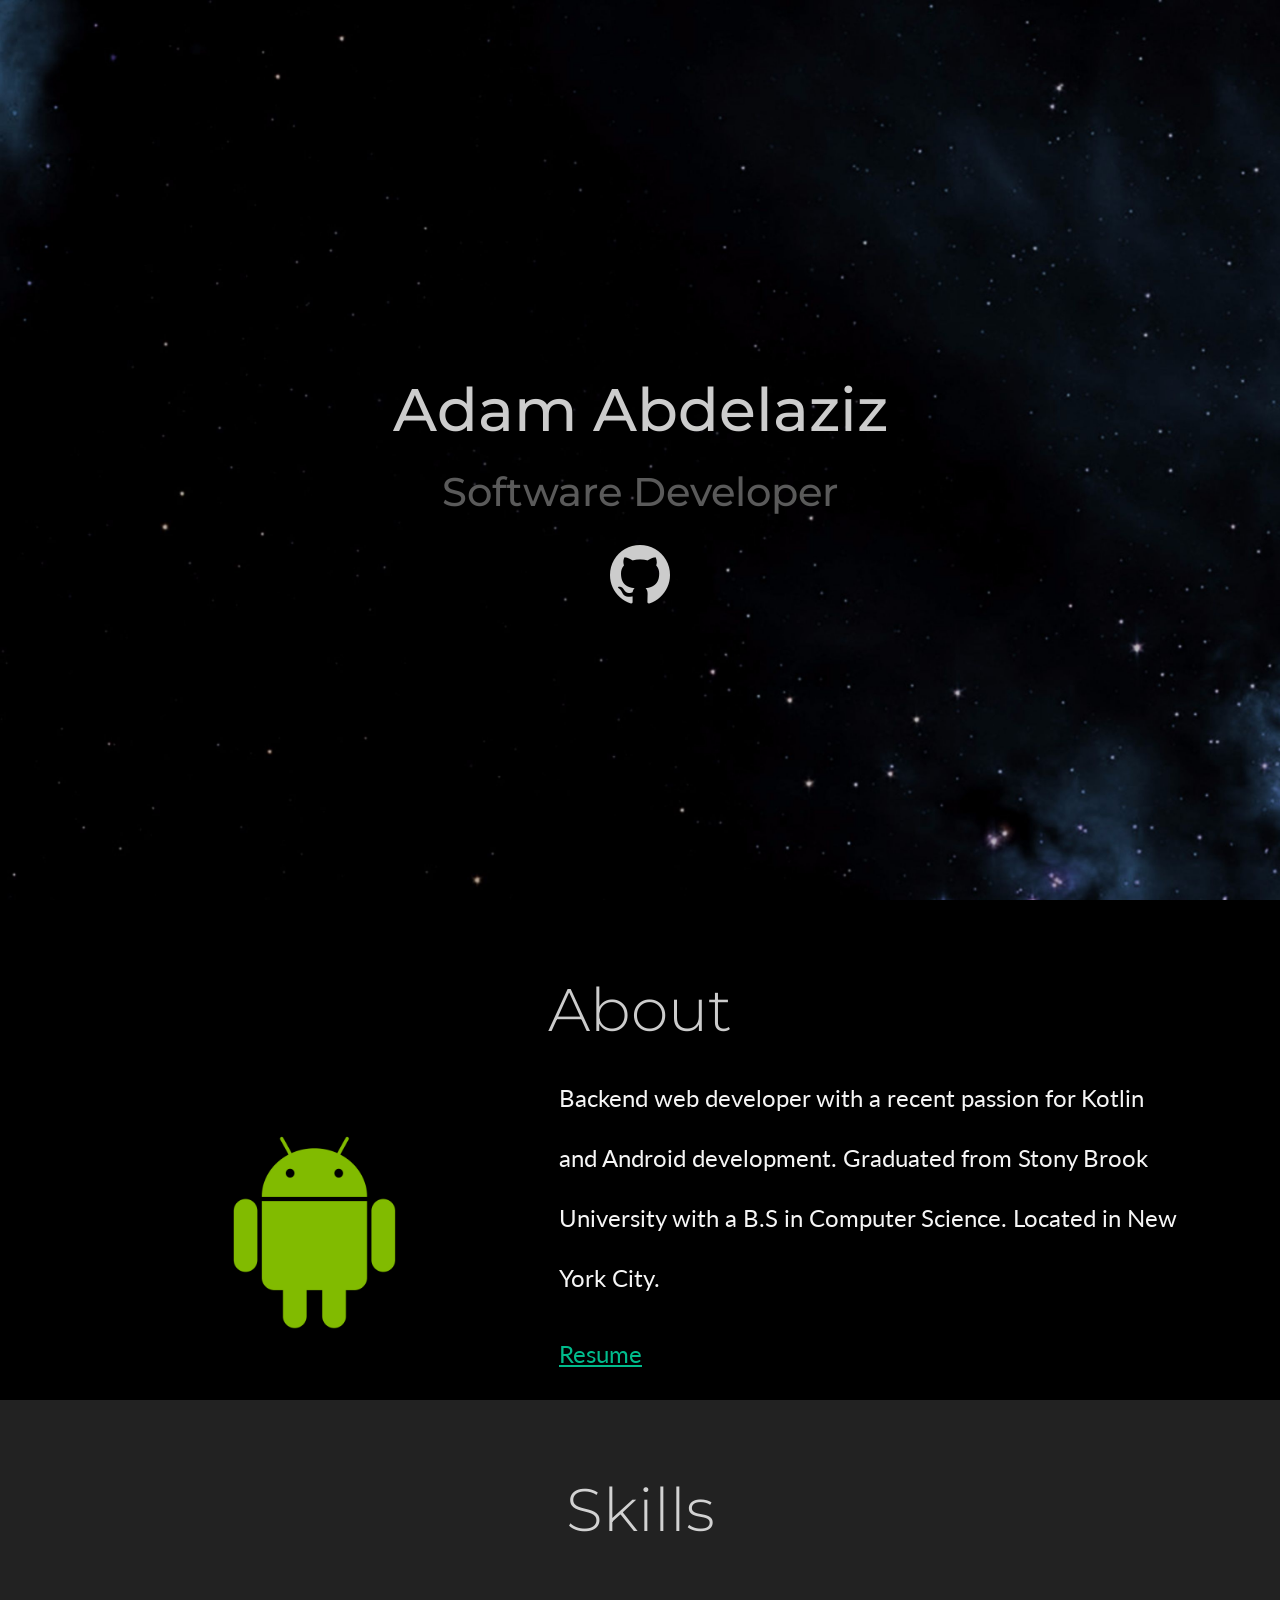
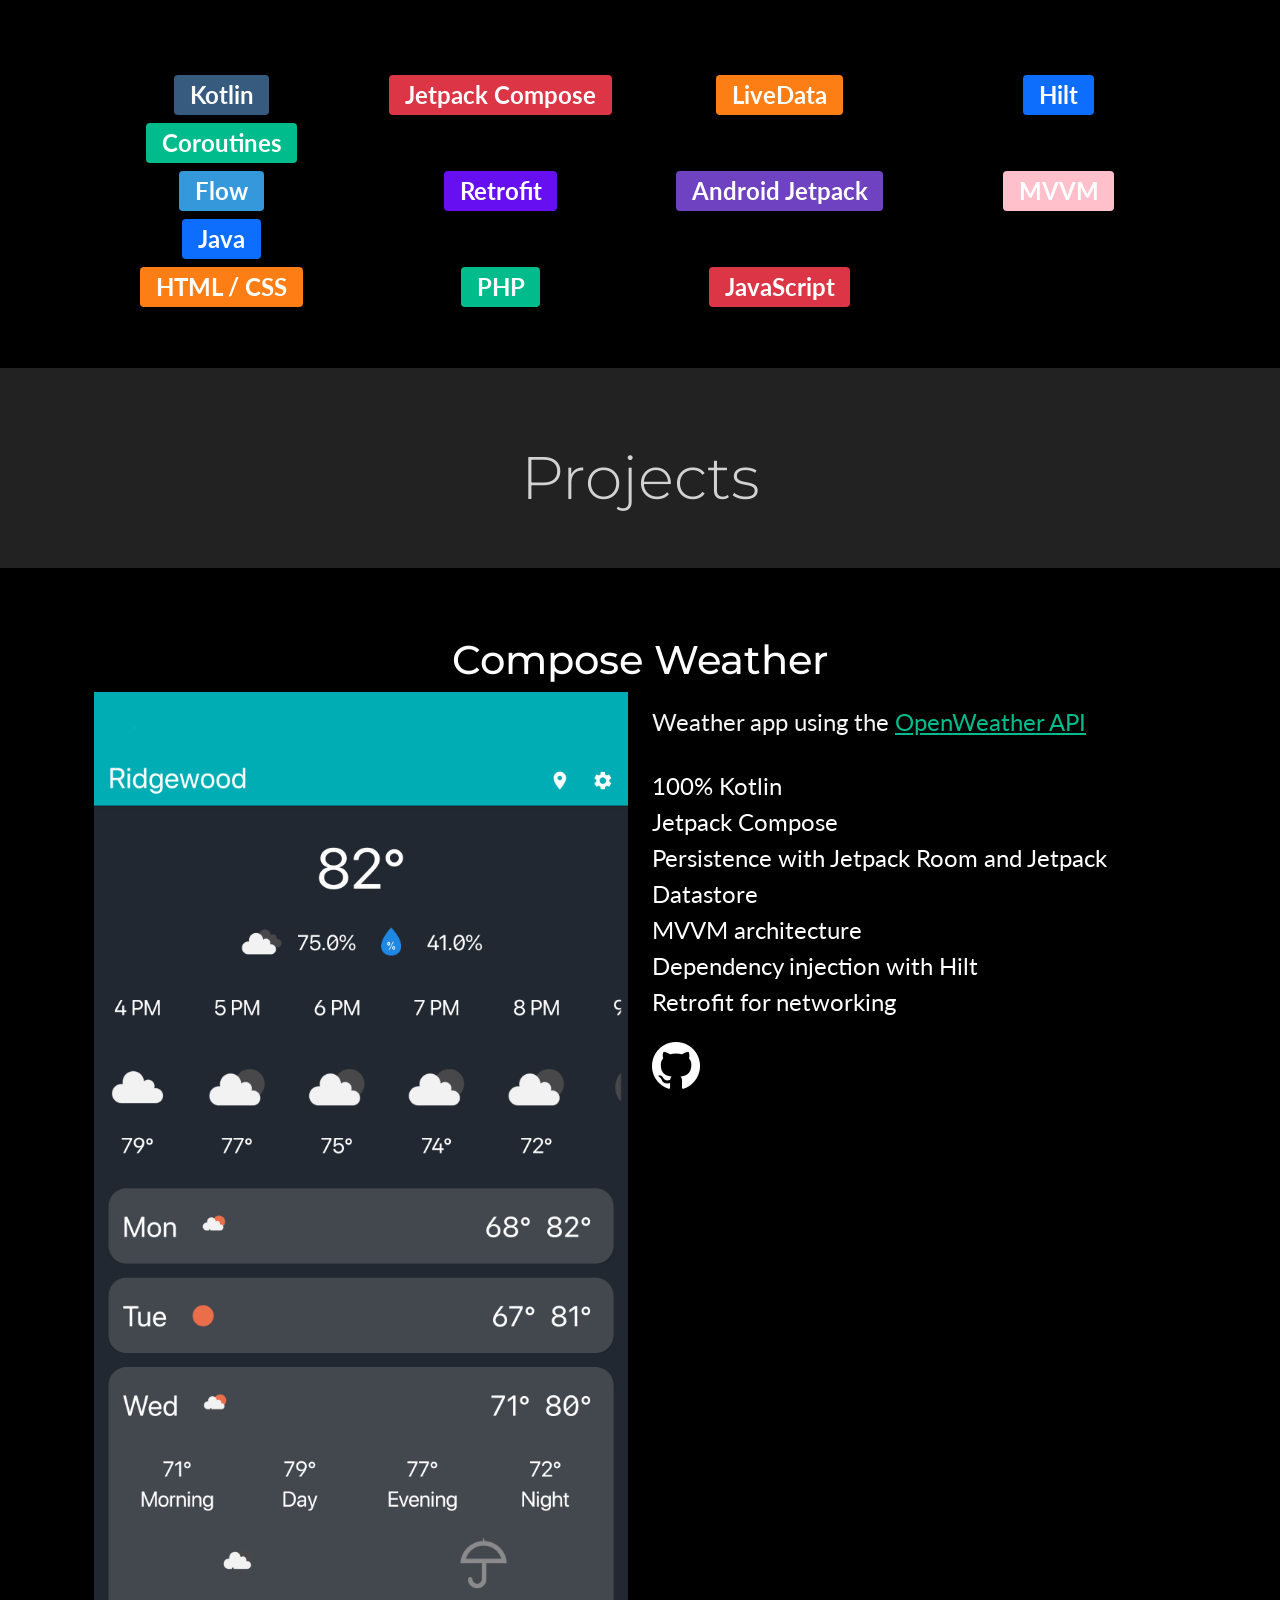
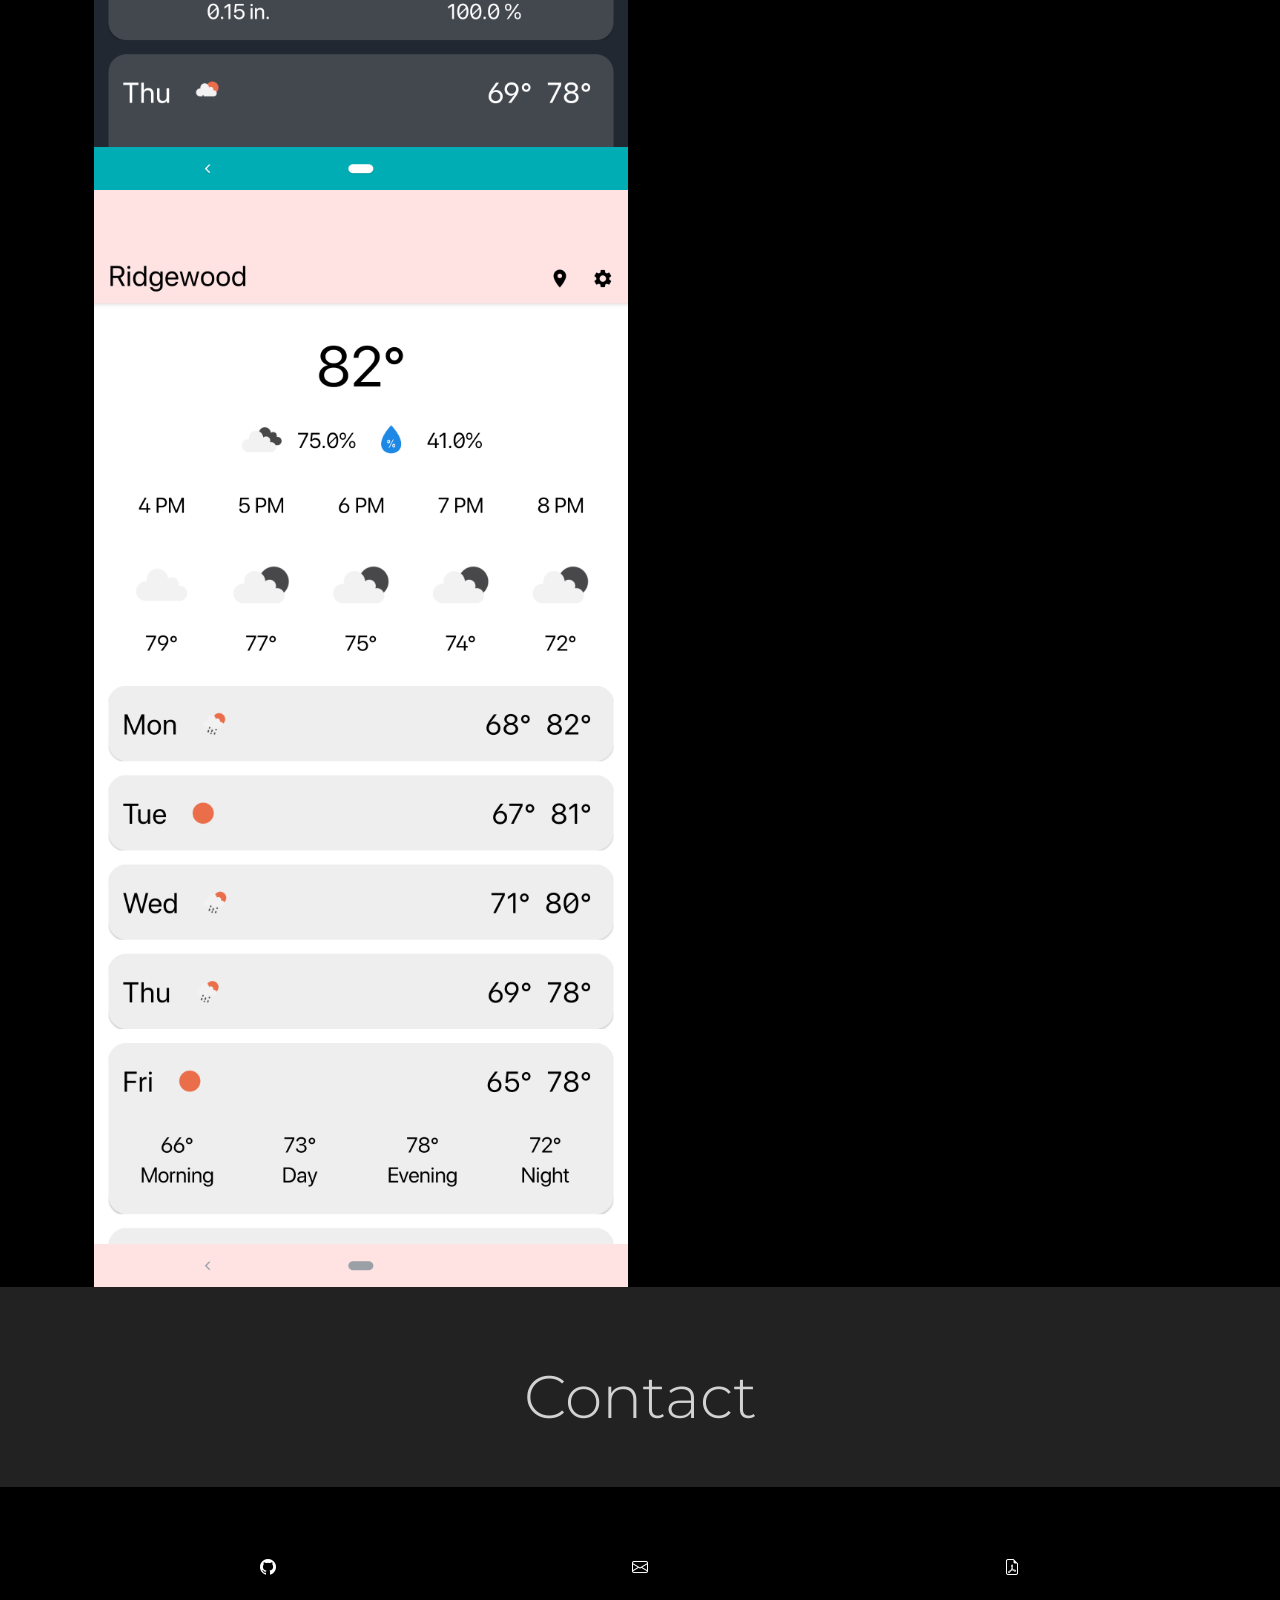
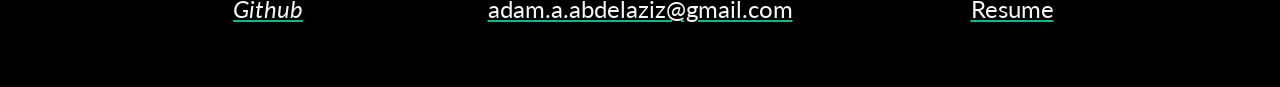
==== index.html @ 91b806ef "Update index.html" ====
<!doctype html>
    <html lang="en">
<head>
    <meta charset="utf-8">
    <meta name="viewport" content="width=device-width, initial-scale=1, maximum-scale=1, shrink-to-fit=no">
    <meta name="description" content="Resume">
    <meta name="author" content="Adam">
    

    <title>Adam Abdelaziz</title>

    <!-- Bootstrap core CSS -->
    

    <link href="https://cdn.jsdelivr.net/npm/bootstrap@5.0.2/dist/css/bootstrap.min.css" rel="stylesheet" integrity="sha384-EVSTQN3/azprG1Anm3QDgpJLIm9Nao0Yz1ztcQTwFspd3yD65VohhpuuCOmLASjC" crossorigin="anonymous">
    
    <link rel="stylesheet" href="https://cdn.jsdelivr.net/npm/bootstrap-icons@1.5.0/font/bootstrap-icons.css">
    <link href="bootstrap/css/bootstrap.min.css" media="all" rel="stylesheet" type="text/css"*/>
    <link href="bootstraparoni.css" media="all" rel="stylesheet" type="text/css"*/>
    <link href="adam.css" media="all" rel="stylesheet" type="text/css"/>
    <script src=”https://code.jquery.com/jquery-3.2.1.slim.min.js” integrity=”sha384-KJ3o2DKtIkvYIK3UENzmM7KCkRr/rE9/Qpg6aAZGJwFDMVNA/GpGFF93hXpG5KkN” crossorigin=”anonymous”></script>
    <script src=https://cdnjs.cloudflare.com/ajax/libs/popper.js/1.12.9/umd/popper.min.js integrity=”sha384-ApNbgh9B+Y1QKtv3Rn7W3mgPxhU9K/ScQsAP7hUibX39j7fakFPskvXusvfa0b4Q” crossorigin=”anonymous”></script>
    <script src=bootstrap/js/bootstrap.min.js></script>
  </head>

  <body>

 <!-- First Section -->
<div class="paralheader paralsec">
<h1> Adam Abdelaziz</h1>
<h2> Software Developer</h2>
<a href="https://github.com/adamabdelaziz"><i class="bi bi-github hover"></i></a>
</div>

<!-- Second Section -->
<div class="paral bg-black">
<h1 class="display-3">About</h1>
<div class="container">
  <div class="row  row-cols-12">
    <div class="col-5">
      <img  src="images/android2.png" class = "img-fluid">
    </div>
    <div class="col-7">
      <p style = "text-align: left;"> Backend web developer with a recent passion for Kotlin and Android development. Graduated from Stony Brook University with a B.S in Computer Science. Located in New York City.</p>
       <p style = "text-align: left;"><a href="docs/resumeAdamAbdelaziz.pdf"><p style = "text-align: left;">Resume</p></a></p>
    </div>
  </div>
</div>
</div>


<!--Skills Header-->
<div class="paral paralsec2 titlearea">
    <h1 class="display-3">Skills</h1>
</div>

<!-- Third Section -->
<div class="jumbotron paral  bg-black">
<h1 class="display-3"></h1>
<div class="container">
  <div class="row row-cols-4">
    <div class="col">

      <h7 ><span class="badge bg-primary">Kotlin</span></h7>
    </div>
    <div class="col">
     <h7 ><span class="badge bg-red">Jetpack Compose</span></h7>
    </div>
     <div class="col">
     <h7 ><span class="badge bg-orange">LiveData</span></h7>
    </div>
     <div class="col">
     <h7 ><span class="badge bg-blue">Hilt</span></h7>
    </div>
     <div class="col">
     <h7 ><span class="badge bg-success">Coroutines</span></h7>
    </div>
  </div>
  <div class="row row-cols-4">
    <div class="col">
      <h7 ><span class="badge bg-info">Flow</span></h7>
    </div>
    <div class="col">
      <h7 ><span class="badge bg-indigo">Retrofit</span></h7>
    </div>
    <div class="col">
      <h7 ><span class="badge bg-purple">Android Jetpack</span></h7>
    </div>
    
    <div class="col">
      <h7 ><span class="badge bg-pink">MVVM</span></h7>
    </div>
    <div class="col">
      <h7 ><span class="badge bg-blue">Java</span></h7>
    </div>
  </div>
   <div class="row row-cols-4">
    <div class="col">
      <h7 ><span class="badge bg-orange">HTML / CSS</span></h7>
    </div>
    <div class="col">
      <h7 ><span class="badge bg-success">PHP</span></h7>
    </div>
    <div class="col">
      <h7 ><span class="badge bg-red">JavaScript</span></h7>
    </div>
   </div>
</div>
<h1 class="jumbotron"></h1>
</div>

<!--Projects Header-->
<div class="paral paralsec2 titlearea">
    <h1 class="display-3">Projects</h1>
</div>

<!-- Fourth Section -->
<div class="jumbotron paral  bg-black">
<h1 class="display-3"></h1>
<div class="container">
  <h2 class="projecttitle">Compose Weather</h2>
  <div class="row align-items-start row-cols-12">
    <div class="col-6">
      <a href="images/screenshot4.png"> <img  src="images/screenshot4.png" class = "img-fluid" max-width="50%" height="auto" ></a>
       <a href="images/screenshot3.png"><img  src="images/screenshot3.png" class = "img-fluid" max-width="50%" height="auto%"></a>
      
    </div>
    <div class="col-6">
      <p style="text-align: left;">Weather app using the <a href="https://openweathermap.org/api/">OpenWeather API</a></p>
     <ul class="list-unstyled listy">
      <li> 100% Kotlin</li>
      <li> Jetpack Compose</li>
      <li> Persistence with Jetpack Room and Jetpack Datastore</li>
      <li> MVVM architecture</li>
      <li> Dependency injection with Hilt</li>
      <li> Retrofit for networking</li>
    </ul>
    <p style="text-align: left;"><a href="https://github.com/adamabdelaziz/ComposeWeather"><i class="bi bi-github projecttitle hover" style="font-size: 48px; margin-right: 20px;"></i></a>
     <!-- <a href="https://github.com/adamabdelaziz/ComposeWeather"><i class="bi bi-google projecttitle hover" style="font-size: 48px;"></i></a> -->
   </p>
    </div>
  </div>
  <div class="row  row-cols-12">
<div class="col-6" style="text-align: left;">
     
    </div>
<div class="col-6" style="text-align: left;">
      
    </div>
  </div>
</div>
</div>

<!--Contact Header-->

<!--Projects Header-->
<div class="paral paralsec2 titlearea">
    <h1 class="display-3">Contact</h1>
</div>
<!-- Fourth Section -->
<div class="jumbotron paral  bg-black">
<h1 class="display-3"></h1>
<div class="container">
  <div class="row align-items-start row-cols-12">
    <div class="col-4">
    <a href="https://github.com/adamabdelaziz/ComposeWeather"><i class="bi bi-github projecttitle hover"><p>Github</p></i></a>
  </div>
  <div class="col-4">
    <a href="mailto:adam.a.abdelaziz@gmail.com"><i class="bi bi-envelope projecttitle hover"></i><p>adam.a.abdelaziz@gmail.com</p></a>
  </div>
  <div class="col-4">
    <a href="docs/resumeAdamAbdelaziz.pdf"><i class="bi bi-file-earmark-pdf projecttitle hover"></i><p>Resume</p></a>
  </div>
</div>
</div>
</body>
</html>
---- adam.css ----
.paral {
background-attachment: fixed;
background-size: cover;
background-position: 50% 50%;
text-align: center;
  min-height: 200px;
}

.titlearea{
  min-height: 200px;
}
.paralskills {
background-attachment: fixed;
background-size: cover;
background-position: 50% 50%;
text-align: center;
}
.paralheader {
	text-align: center;
min-height: 100vh;
background-attachment: fixed;
background-size: cover;
background-position: 50% 50%;
}
.vertical-center {
  min-height: 100%;  /* Fallback for browsers do NOT support vh unit */
  min-height: 100vh; /* These two lines are counted as one :-)       */
  display: flex;
  align-items: center;
}
.paralheader p {
font-size: 24px;
color:#f5f5f5;
text-align: center;
line-height: 60px;
}
.paralheader h1 {
color: rgba(255, 255, 255, 0.8);
font-size: 60px;
text-align: center;
padding-top: 40vh;
line-height: 100px;
}

.increase-size{
   font-size: 4000em;
}
.paralheader i {
color: rgba(255, 255, 255, 0.8);
font-size: 60px;

line-height: 100px;
}

.paral p {
font-size: 24px;
color:#f5f5f5;
text-align: center;
line-height: 60px;
}
.paral h1 {
color: rgba(255, 255, 255, 0.8);
font-size: 60px;
text-align: center;
padding-top: 60px;
line-height: 100px;
}
.paralsec {
background-image: url("./images/2116.jpg");
}

.paralsec1 {
background-color : #000000;
}
.imageSize{
  font-size: 48px;
}
.paralsec2 {
background-image: url("./images/2116.jpg");
}

.jumbotron{margin-bottom: 0;}

h7 {
  font-size: 2em;
  

}

.bg-pink {
  background-color: #FFC0CB;
}
.bg-orange {
  background-color: #fd7e14;
}
.bg-blue {
  background-color: #0d6efd;
}
.bg-indigo {
  background-color: #6610f2;
}
.bg-purple {
  background-color: #6f42c1;
}
.bg-red {
  background-color: #dc3545;
}

.bg-darkgray{
  background-color: #222831;
}

.bi:hover{
   color: #FFC0CB;
}
.listy{
  text-align: left;
  font-size: 24px;
}
.projecttitle{
  color: #ffffff;
}
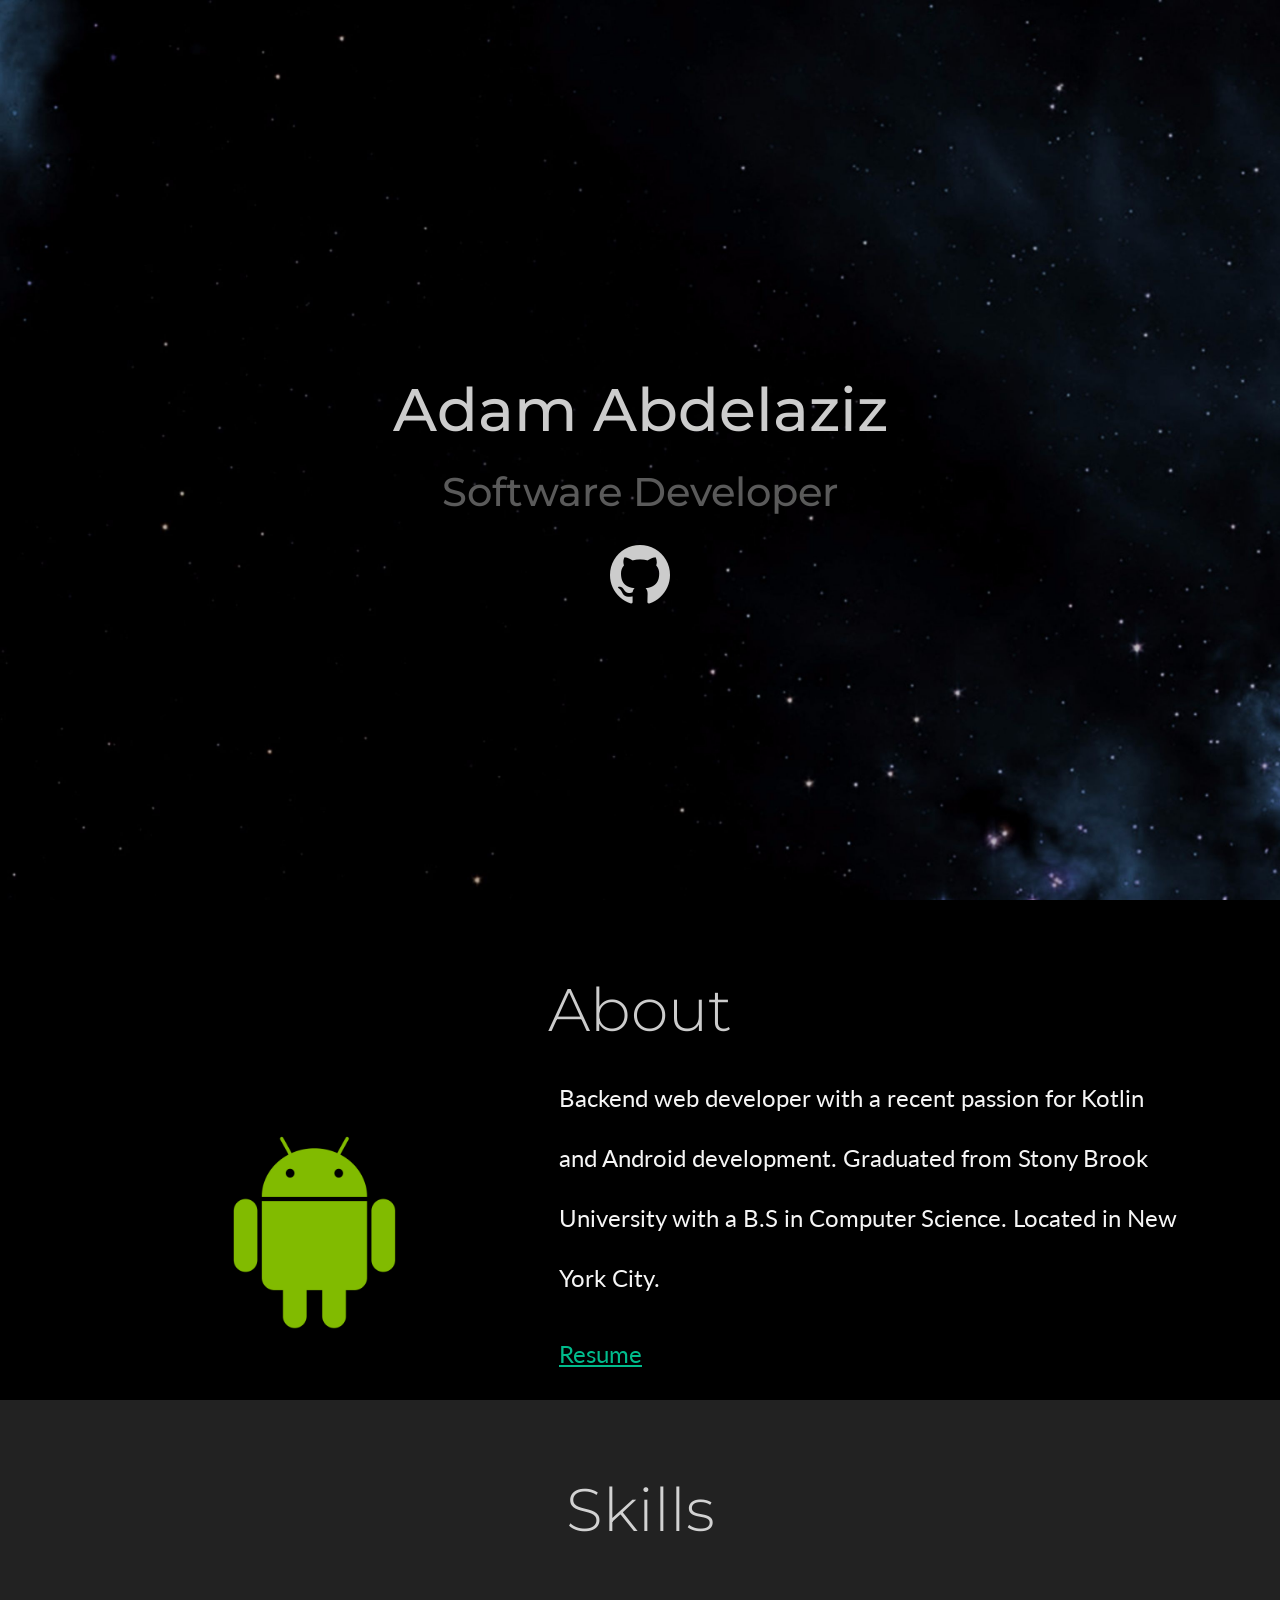
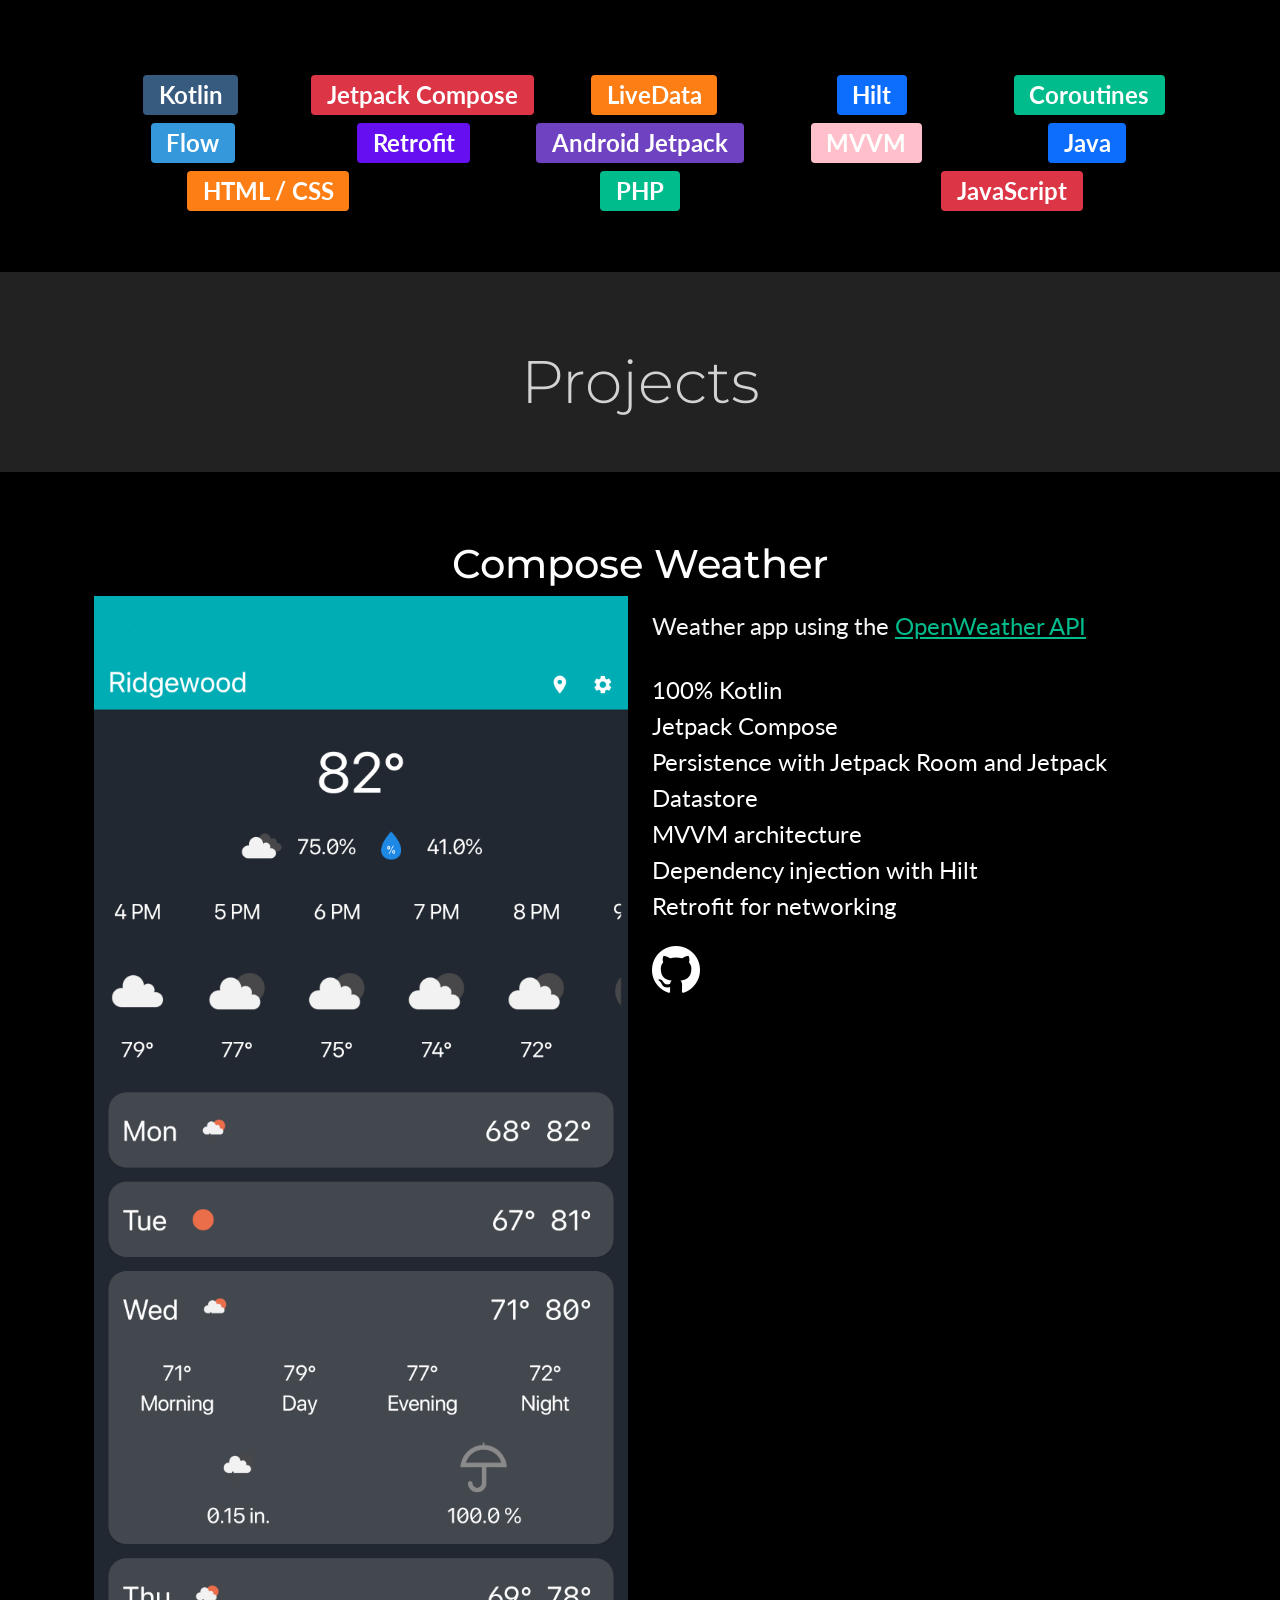
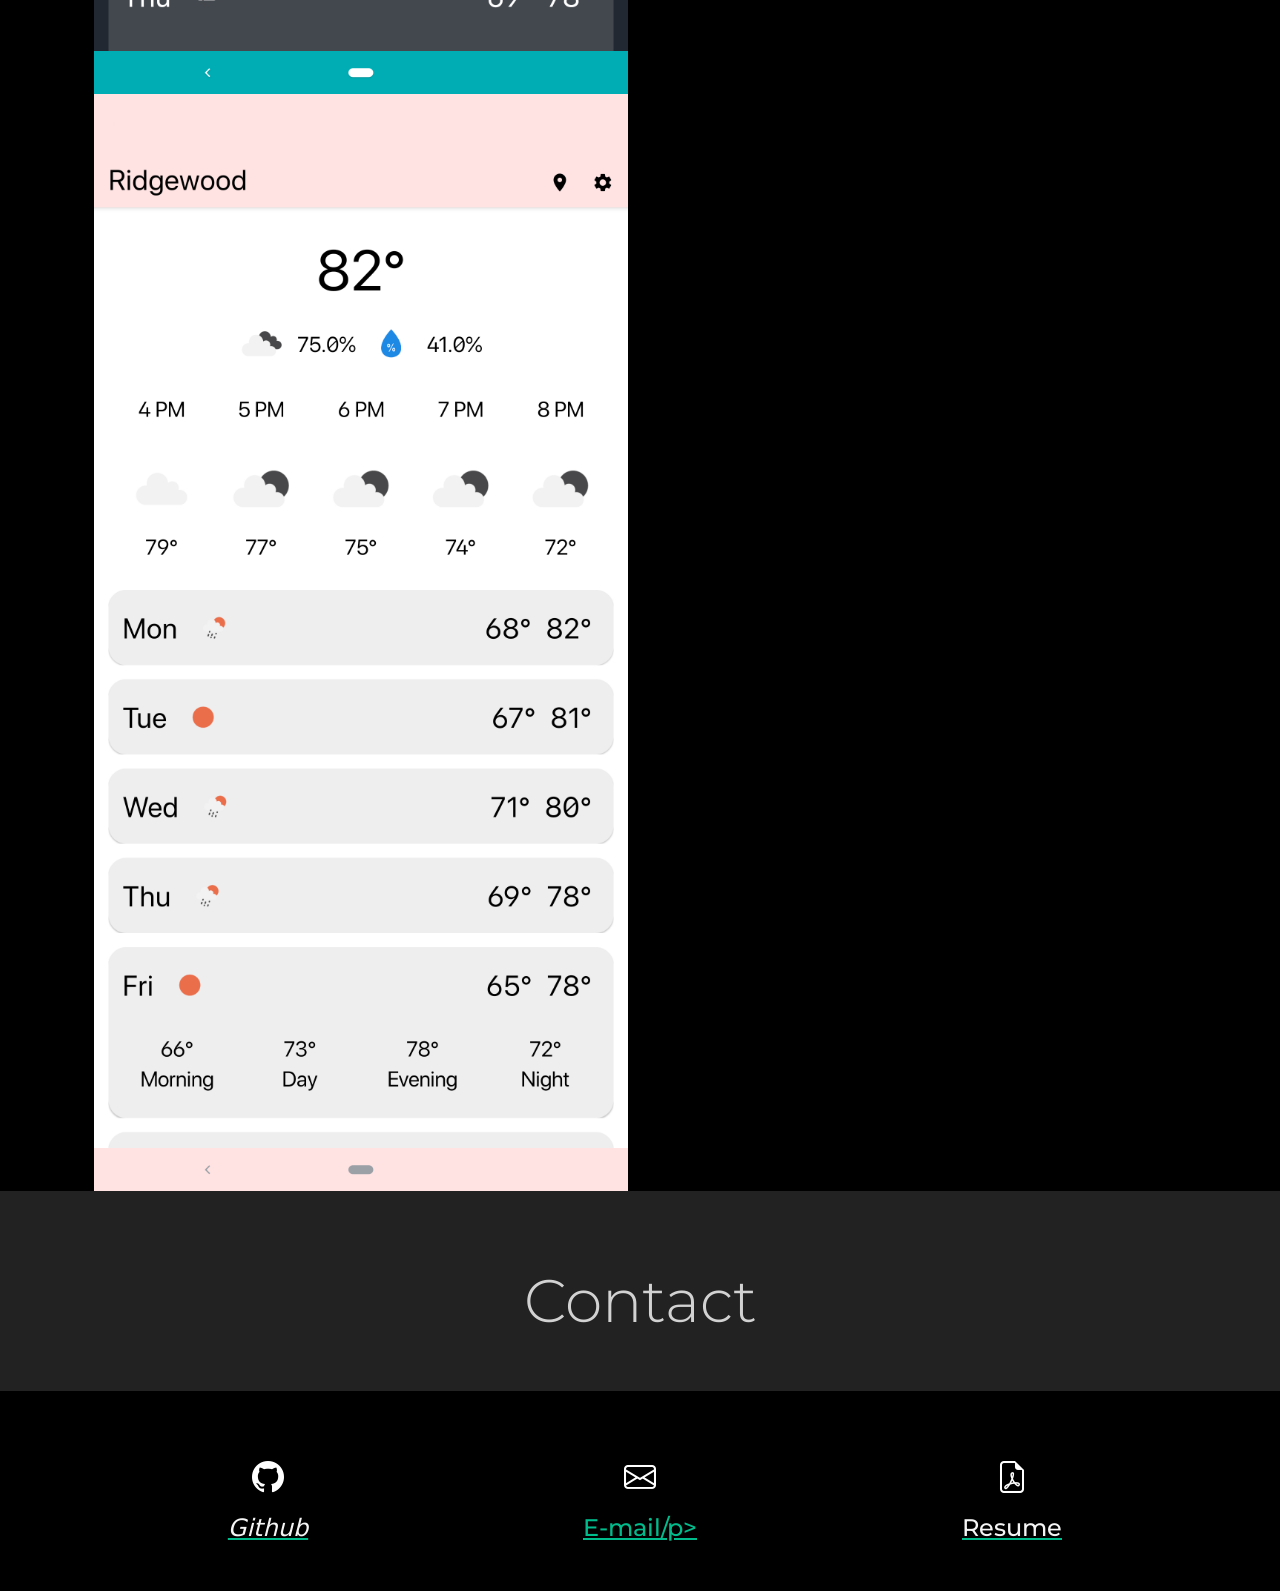
==== commit 758cac1a: "Mobile fixes" ====
--- a/index.html
+++ b/index.html
@@ -36,7 +36,7 @@
 <div class="paral bg-black">
 <h1 class="display-3">About</h1>
 <div class="container">
-  <div class="row  row-cols-12">
+  <div class="row">
     <div class="col-5">
       <img  src="images/android2.png" class = "img-fluid">
     </div>
@@ -58,9 +58,8 @@
 <div class="jumbotron paral  bg-black">
 <h1 class="display-3"></h1>
 <div class="container">
-  <div class="row row-cols-4">
+  <div class="row">
     <div class="col">
-
       <h7 ><span class="badge bg-primary">Kotlin</span></h7>
     </div>
     <div class="col">
@@ -76,7 +75,7 @@
      <h7 ><span class="badge bg-success">Coroutines</span></h7>
     </div>
   </div>
-  <div class="row row-cols-4">
+  <div class="row">
     <div class="col">
       <h7 ><span class="badge bg-info">Flow</span></h7>
     </div>
@@ -94,7 +93,7 @@
       <h7 ><span class="badge bg-blue">Java</span></h7>
     </div>
   </div>
-   <div class="row row-cols-4">
+   <div class="row">
     <div class="col">
       <h7 ><span class="badge bg-orange">HTML / CSS</span></h7>
     </div>
@@ -119,10 +118,10 @@
 <h1 class="display-3"></h1>
 <div class="container">
   <h2 class="projecttitle">Compose Weather</h2>
-  <div class="row align-items-start row-cols-12">
+  <div class="row align-items-start">
     <div class="col-6">
-      <a href="images/screenshot4.png"> <img  src="images/screenshot4.png" class = "img-fluid" max-width="50%" height="auto" ></a>
-       <a href="images/screenshot3.png"><img  src="images/screenshot3.png" class = "img-fluid" max-width="50%" height="auto%"></a>
+      <a href="images/screenshot4.png"> <img  src="images/screenshot4.png" class = "img-fluid" max-width="2 px" max-height="2 px" ></a>
+       <a href="images/screenshot3.png"><img  src="images/screenshot3.png" class = "img-fluid" max-width="256 px" max-height="256 px"></a>
       
     </div>
     <div class="col-6">
@@ -140,14 +139,14 @@
    </p>
     </div>
   </div>
-  <div class="row  row-cols-12">
+<!--   <div class="row">
 <div class="col-6" style="text-align: left;">
      
     </div>
 <div class="col-6" style="text-align: left;">
       
     </div>
-  </div>
+  </div> -->
 </div>
 </div>
 
@@ -161,15 +160,15 @@
 <div class="jumbotron paral  bg-black">
 <h1 class="display-3"></h1>
 <div class="container">
-  <div class="row align-items-start row-cols-12">
+  <div class="row align-items-start">
     <div class="col-4">
-    <a href="https://github.com/adamabdelaziz/ComposeWeather"><i class="bi bi-github projecttitle hover"><p>Github</p></i></a>
+    <h3><a href="https://github.com/adamabdelaziz/ComposeWeather"><i class="bi bi-github projecttitle hover"><p>Github</p></i></a></h3>
   </div>
   <div class="col-4">
-    <a href="mailto:adam.a.abdelaziz@gmail.com"><i class="bi bi-envelope projecttitle hover"></i><p>adam.a.abdelaziz@gmail.com</p></a>
+    <h3><a href="mailto:adam.a.abdelaziz@gmail.com"><i class="bi bi-envelope projecttitle hover"></i><p>E-mail/p></a></h3>
   </div>
   <div class="col-4">
-    <a href="docs/resumeAdamAbdelaziz.pdf"><i class="bi bi-file-earmark-pdf projecttitle hover"></i><p>Resume</p></a>
+    <h3><a href="docs/resumeAdamAbdelaziz.pdf"><i class="bi bi-file-earmark-pdf projecttitle hover"></i><p>Resume</p></a></h3>
   </div>
 </div>
 </div>
--- a/adam.css
+++ b/adam.css
@@ -6,6 +6,11 @@
   min-height: 200px;
 }
 
+@media only screen and (max-width:749px) {
+  .paral {
+    background-attachment: inherit;
+  }
+}
 .titlearea{
   min-height: 200px;
 }
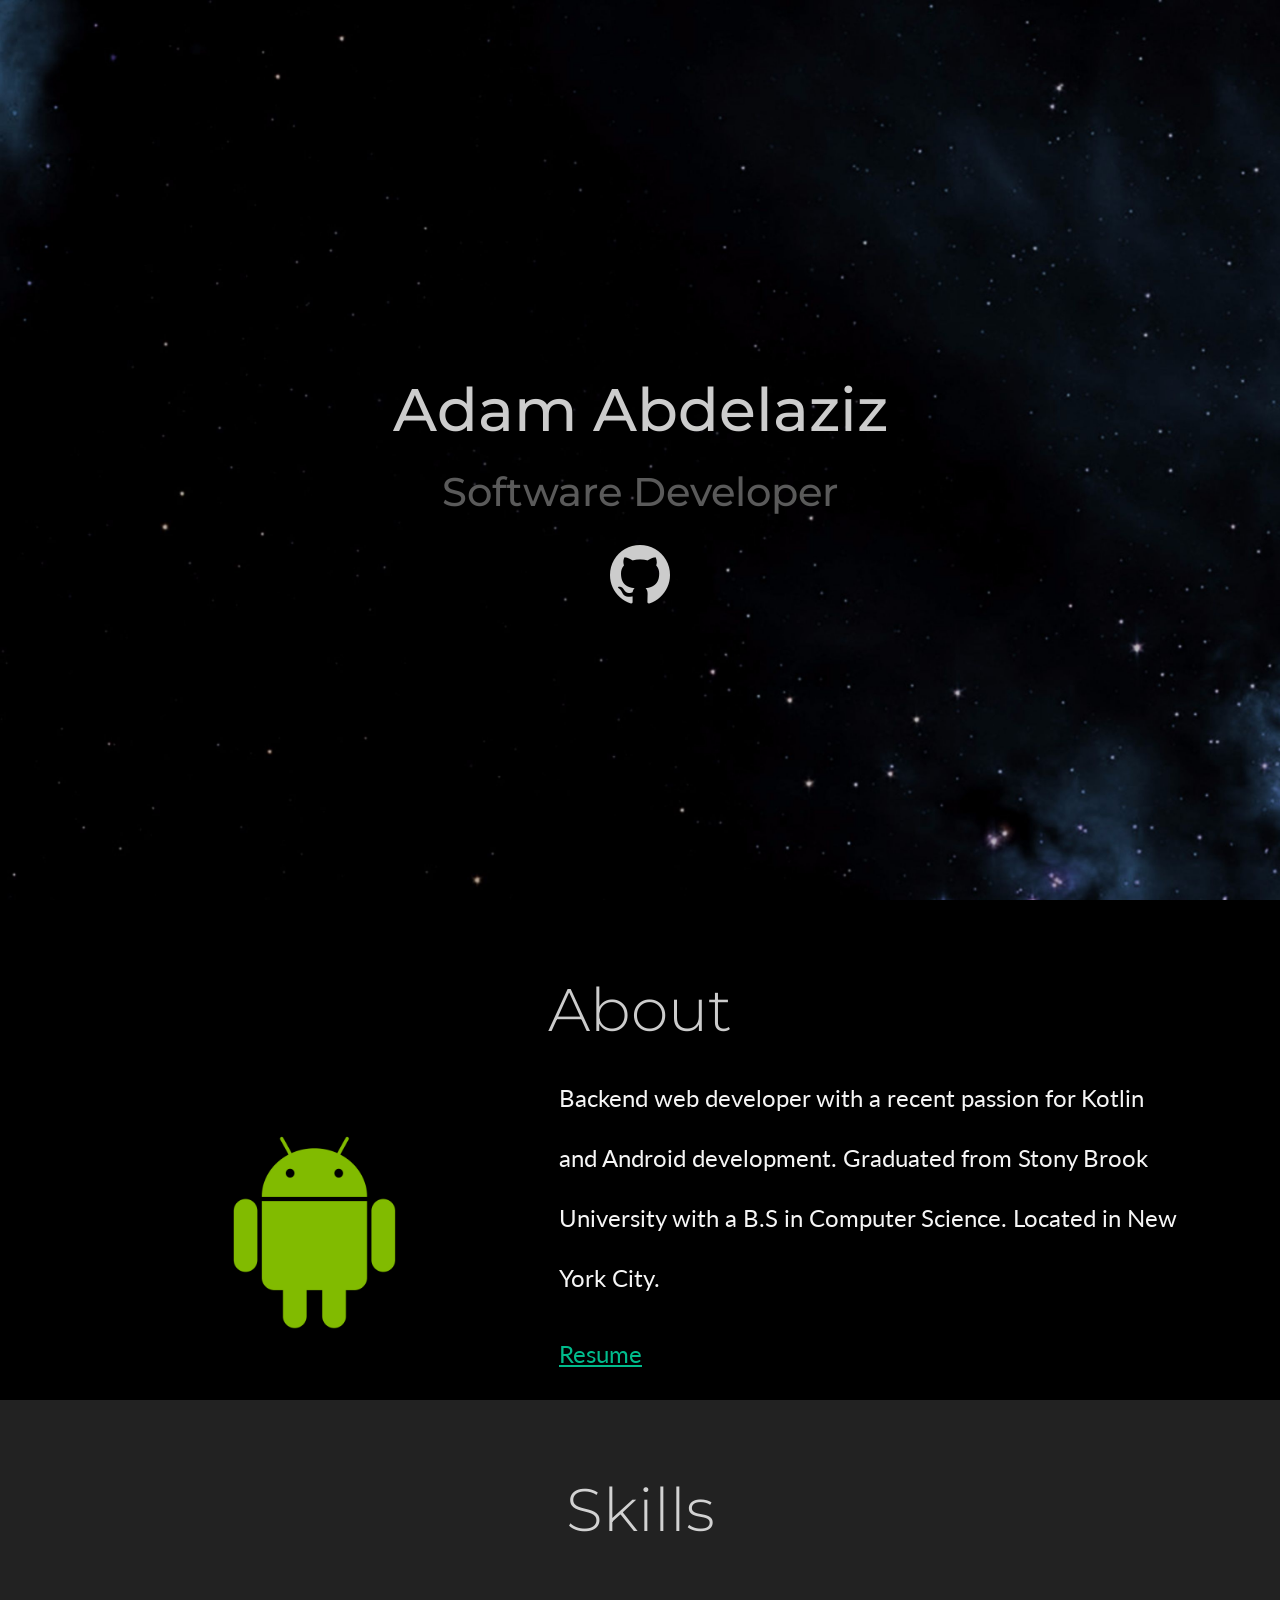
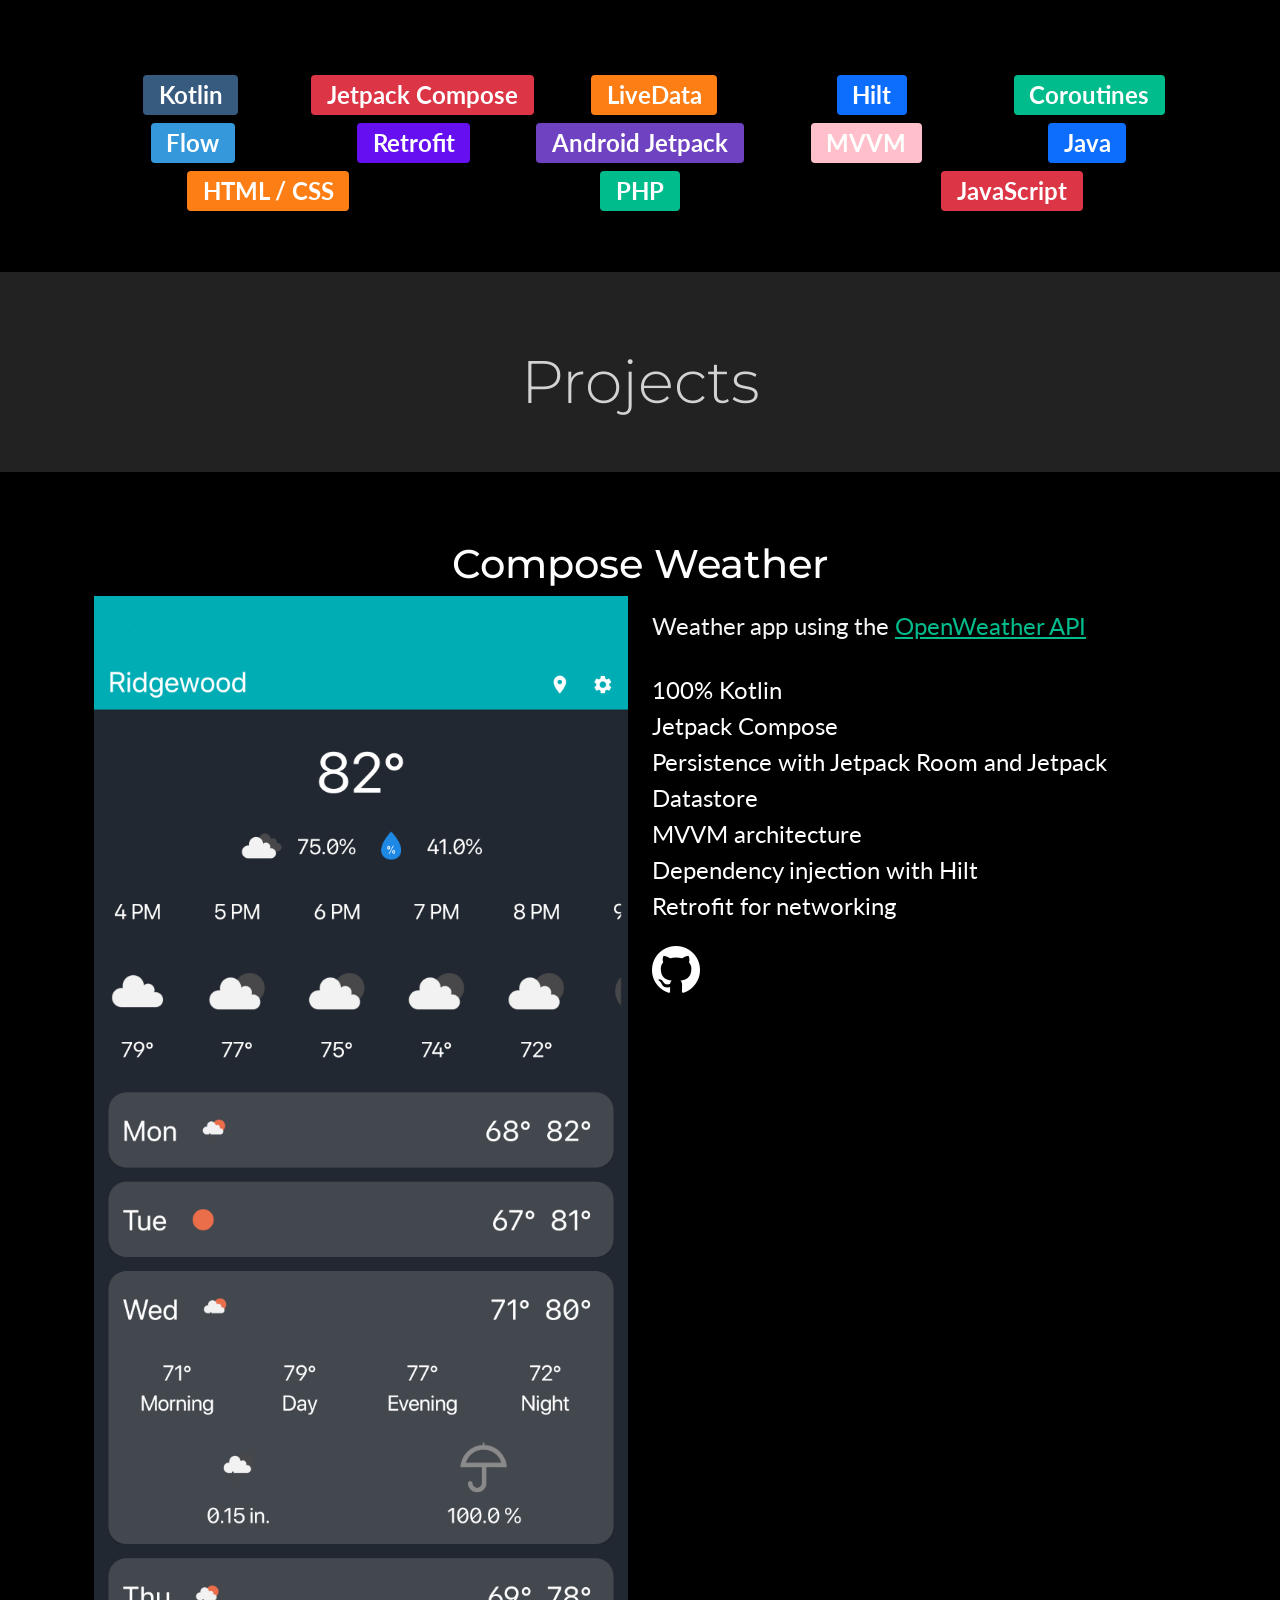
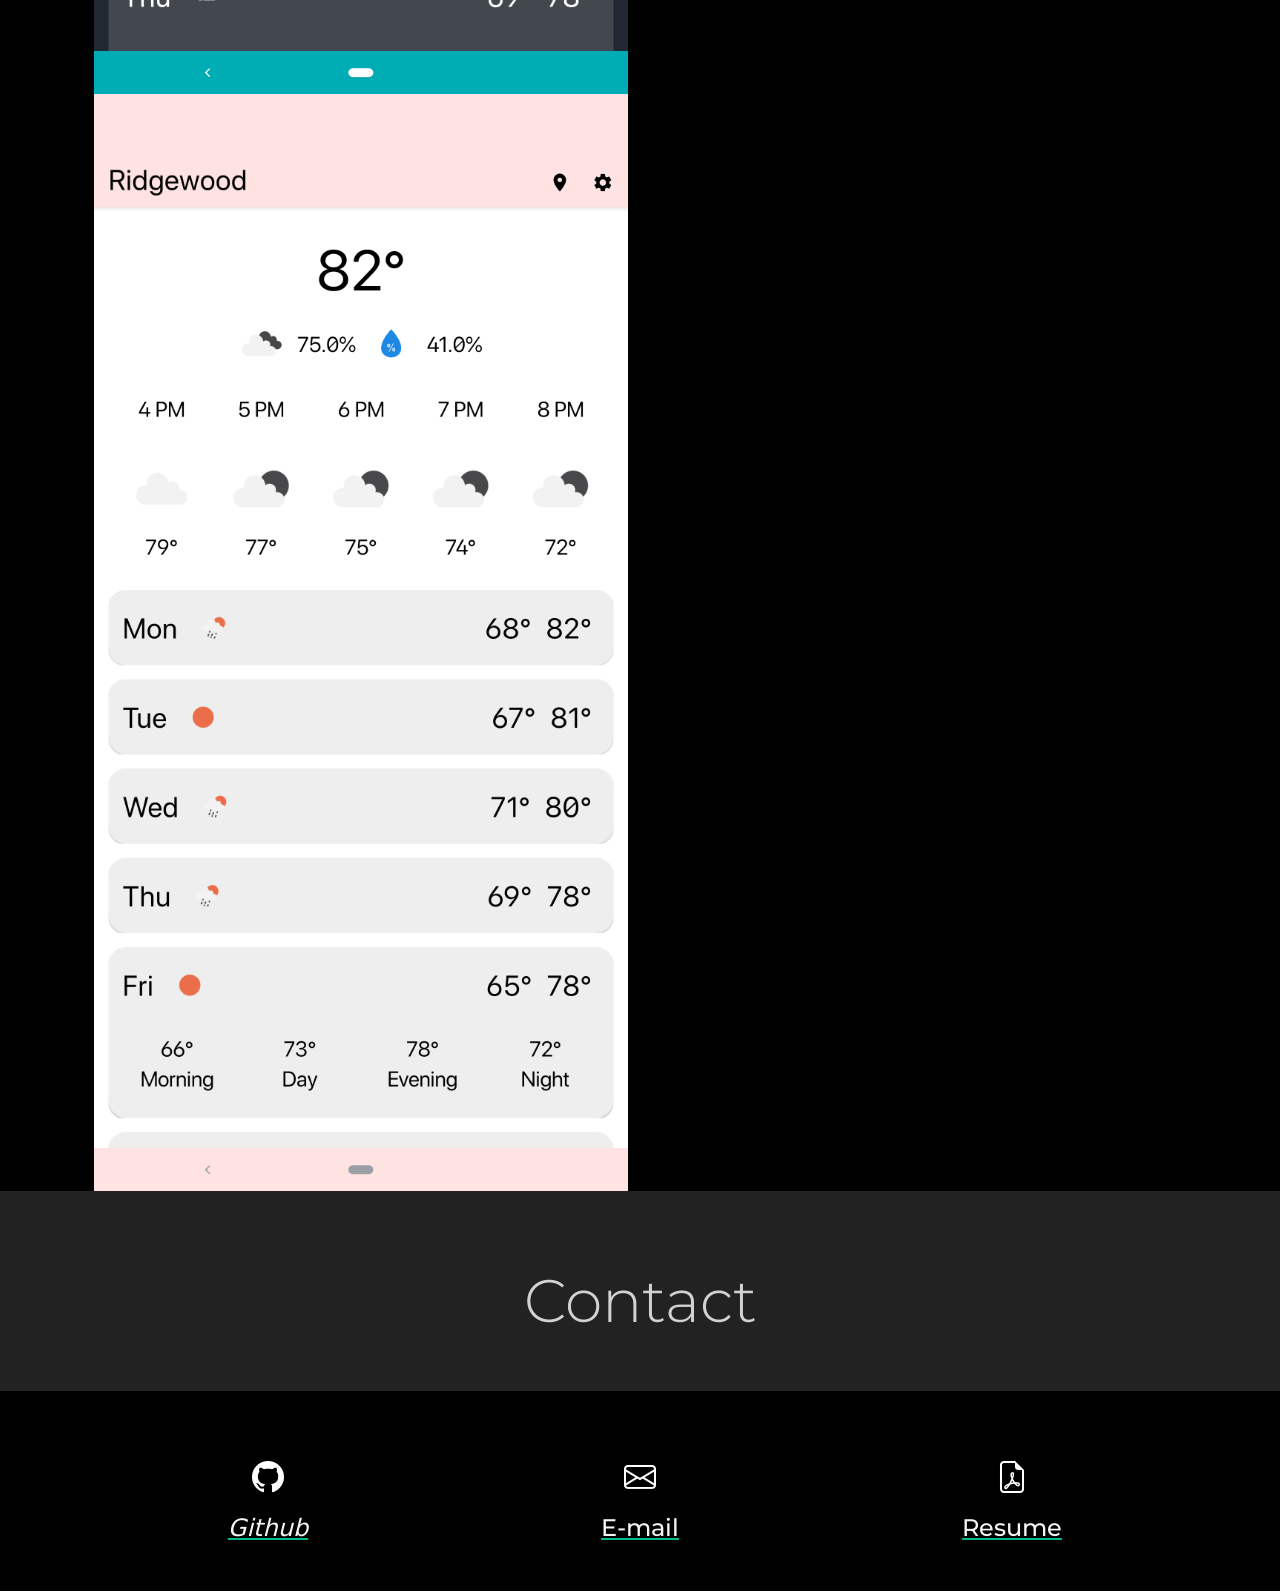
==== commit e4b8e6e4: "Update index.html" ====
--- a/index.html
+++ b/index.html
@@ -165,7 +165,7 @@
     <h3><a href="https://github.com/adamabdelaziz/ComposeWeather"><i class="bi bi-github projecttitle hover"><p>Github</p></i></a></h3>
   </div>
   <div class="col-4">
-    <h3><a href="mailto:adam.a.abdelaziz@gmail.com"><i class="bi bi-envelope projecttitle hover"></i><p>E-mail/p></a></h3>
+    <h3><a href="mailto:adam.a.abdelaziz@gmail.com"><i class="bi bi-envelope projecttitle hover"></i><p>E-mail</p></a></h3>
   </div>
   <div class="col-4">
     <h3><a href="docs/resumeAdamAbdelaziz.pdf"><i class="bi bi-file-earmark-pdf projecttitle hover"></i><p>Resume</p></a></h3>
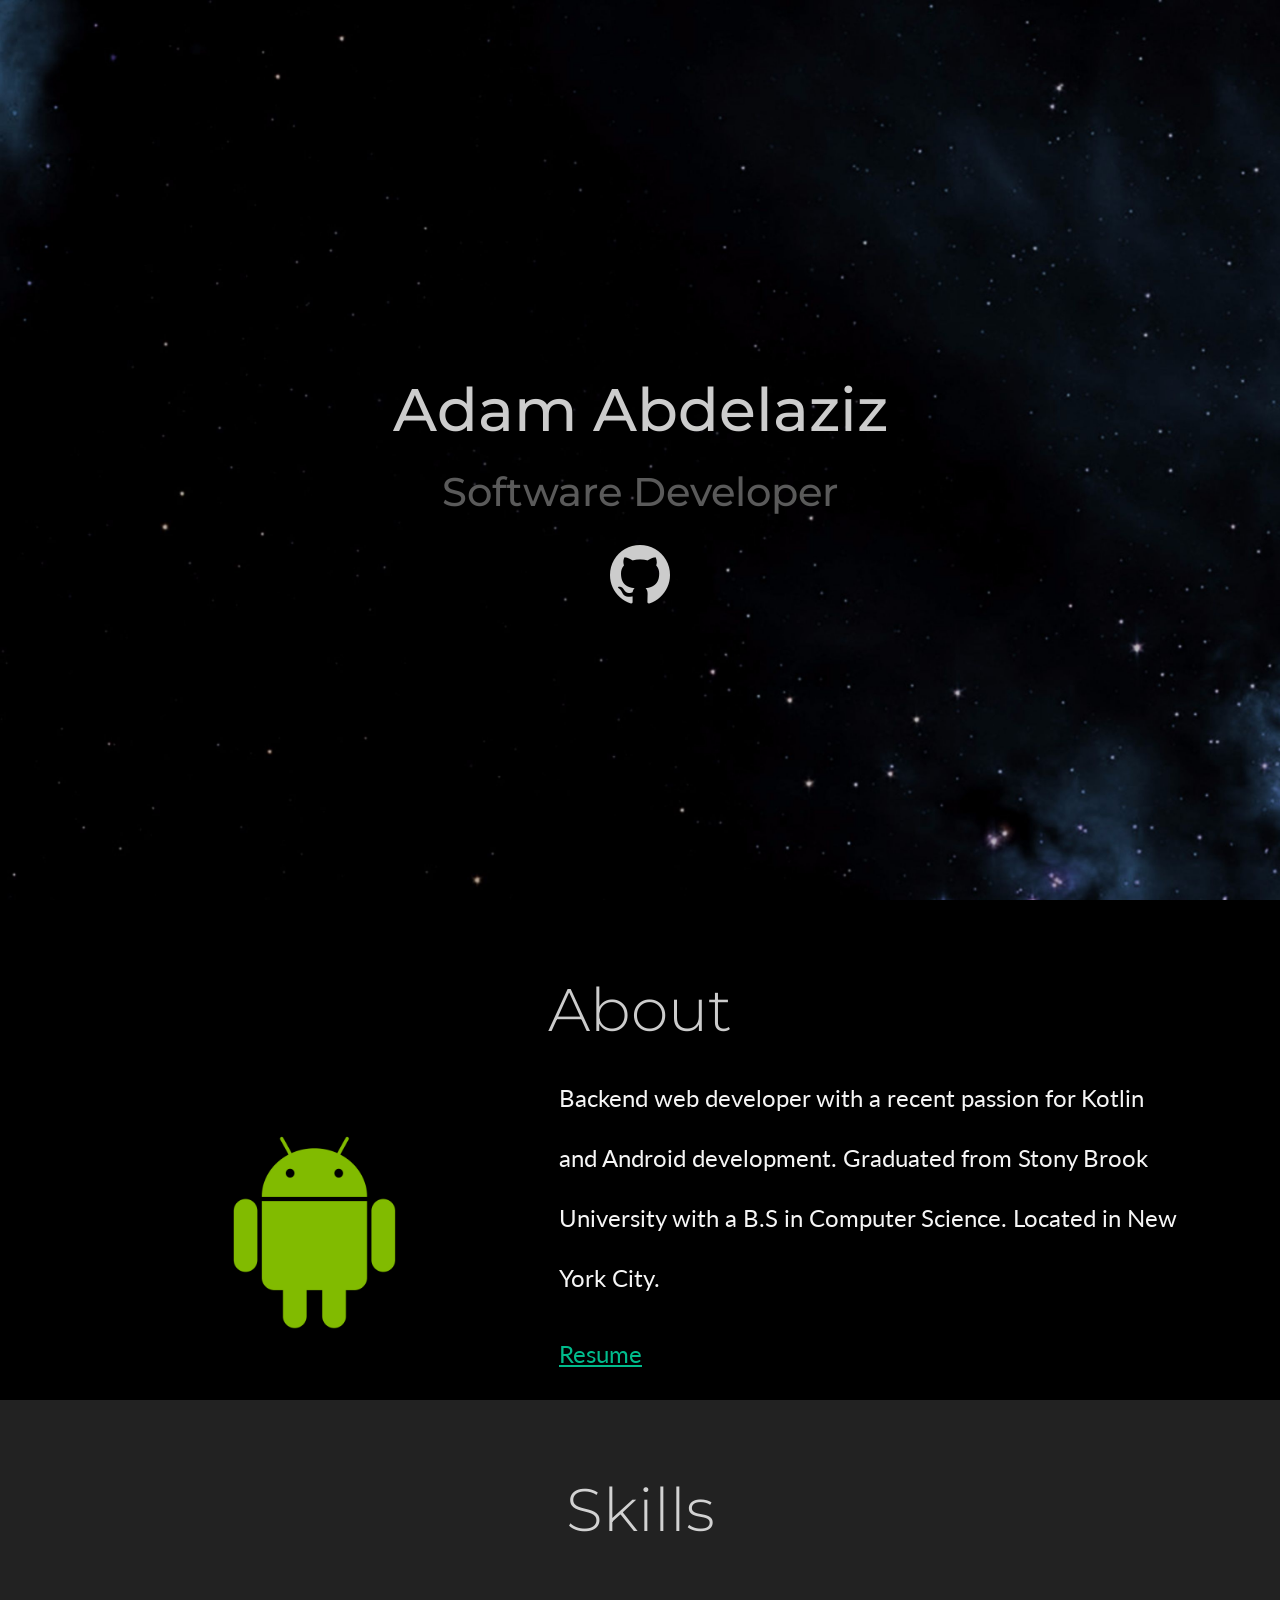
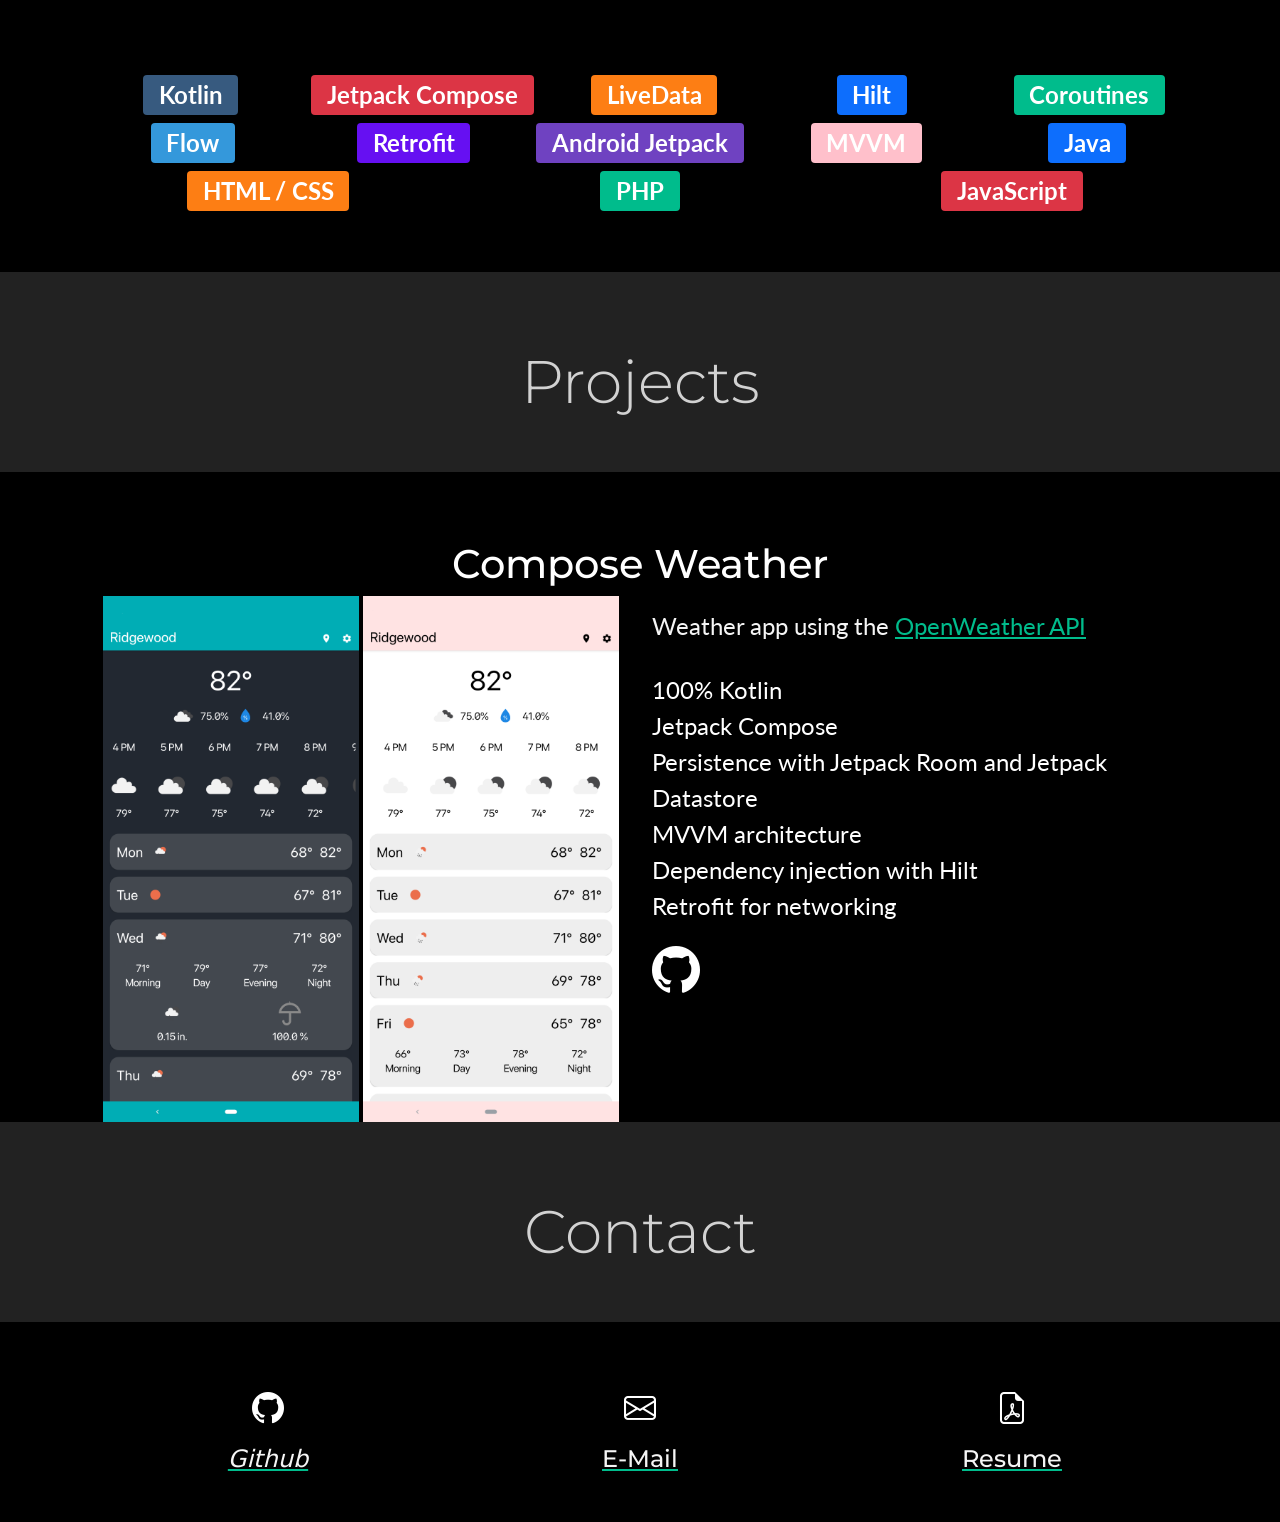
==== commit bd93844c: "Update index.html" ====
--- a/index.html
+++ b/index.html
@@ -120,8 +120,8 @@
   <h2 class="projecttitle">Compose Weather</h2>
   <div class="row align-items-start">
     <div class="col-6">
-      <a href="images/screenshot4.png"> <img  src="images/screenshot4.png" class = "img-fluid" max-width="2 px" max-height="2 px" ></a>
-       <a href="images/screenshot3.png"><img  src="images/screenshot3.png" class = "img-fluid" max-width="256 px" max-height="256 px"></a>
+      <a href="images/screenshot4.png"> <img  src="images/screenshot4.png" class = "img-fluid" width="256 px" height="auto" ></a>
+       <a href="images/screenshot3.png"><img  src="images/screenshot3.png" class = "img-fluid" width="256 px" height="auto"></a>
       
     </div>
     <div class="col-6">
@@ -165,7 +165,7 @@
     <h3><a href="https://github.com/adamabdelaziz/ComposeWeather"><i class="bi bi-github projecttitle hover"><p>Github</p></i></a></h3>
   </div>
   <div class="col-4">
-    <h3><a href="mailto:adam.a.abdelaziz@gmail.com"><i class="bi bi-envelope projecttitle hover"></i><p>E-mail</p></a></h3>
+    <h3><a href="mailto:adam.a.abdelaziz@gmail.com"><i class="bi bi-envelope projecttitle hover"></i><p>E-Mail</p></a></h3>
   </div>
   <div class="col-4">
     <h3><a href="docs/resumeAdamAbdelaziz.pdf"><i class="bi bi-file-earmark-pdf projecttitle hover"></i><p>Resume</p></a></h3>
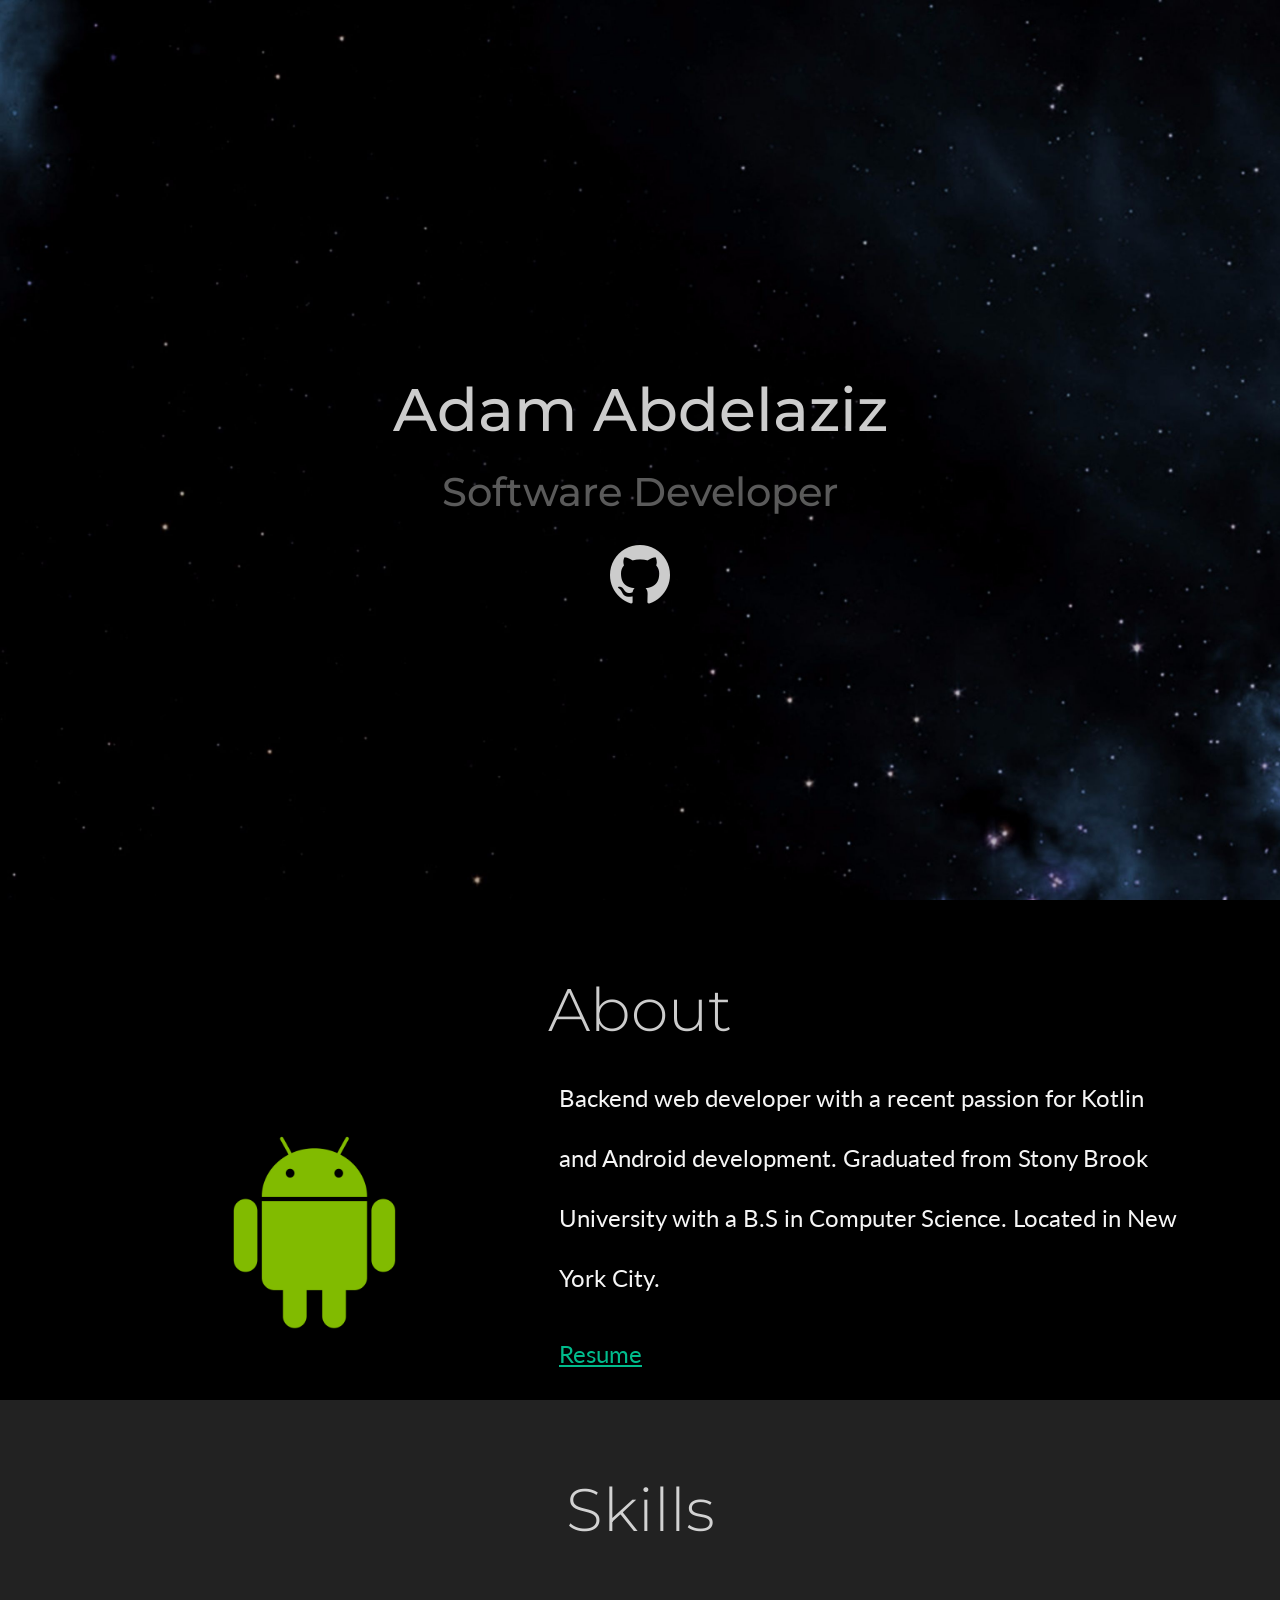
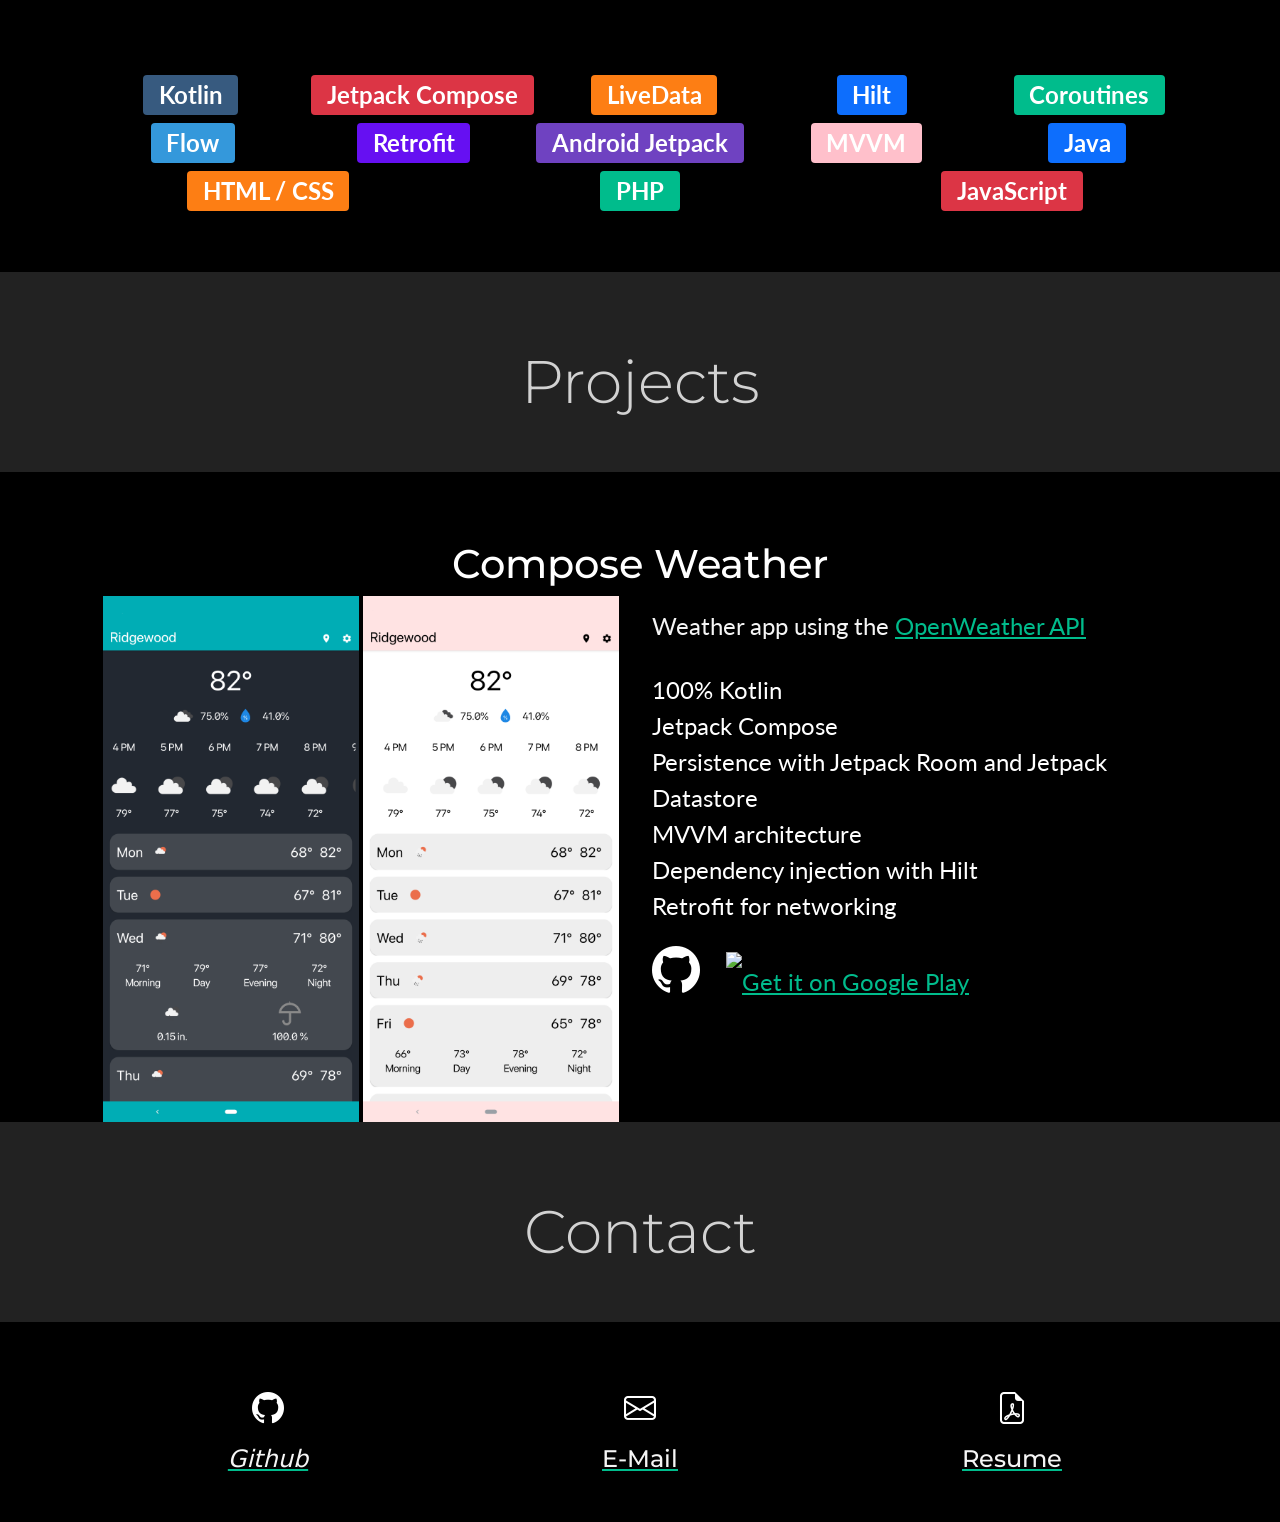
==== commit 952d798c: "Changes" ====
--- a/index.html
+++ b/index.html
@@ -135,6 +135,7 @@
       <li> Retrofit for networking</li>
     </ul>
     <p style="text-align: left;"><a href="https://github.com/adamabdelaziz/ComposeWeather"><i class="bi bi-github projecttitle hover" style="font-size: 48px; margin-right: 20px;"></i></a>
+    <a href='https://play.google.com/store/apps/details?id=com.adamcodem.composeweather&pcampaignid=pcampaignidMKT-Other-global-all-co-prtnr-py-PartBadge-Mar2515-1'><img alt='Get it on Google Play' src='https://play.google.com/intl/en_us/badges/static/images/badges/en_badge_web_generic.png' width="256 px" height="auto" /></a></p>
      <!-- <a href="https://github.com/adamabdelaziz/ComposeWeather"><i class="bi bi-google projecttitle hover" style="font-size: 48px;"></i></a> -->
    </p>
     </div>
--- a/adam.css
+++ b/adam.css
@@ -6,11 +6,11 @@
   min-height: 200px;
 }
 
-@media only screen and (max-width:749px) {
+/*@media only screen and (max-width:749px) {
   .paral {
     background-attachment: inherit;
   }
-}
+}*/
 .titlearea{
   min-height: 200px;
 }
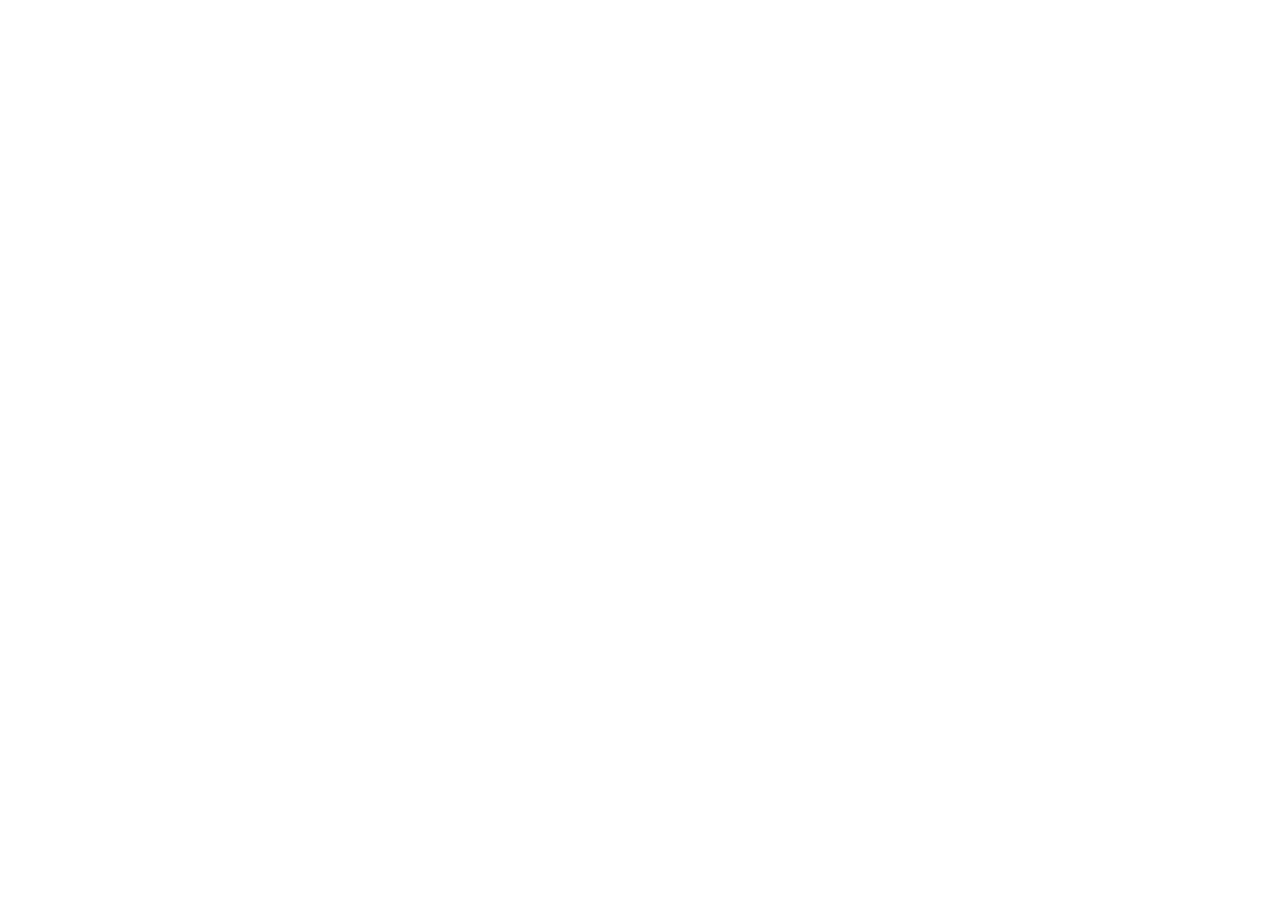
==== commit e28355e4: "move" ====
--- a/index.html
+++ b/index.html
@@ -1,177 +1,12 @@
-<!doctype html>
-    <html lang="en">
+<!DOCTYPE html>
+<html lang="en">
 <head>
-    <meta charset="utf-8">
-    <meta name="viewport" content="width=device-width, initial-scale=1, maximum-scale=1, shrink-to-fit=no">
-    <meta name="description" content="Resume">
-    <meta name="author" content="Adam">
-    
-
+    <meta charset="UTF-8">
+    <meta name="viewport" content="width=device-width, initial-scale=1.0">
     <title>Adam Abdelaziz</title>
-
-    <!-- Bootstrap core CSS -->
-    
-
-    <link href="https://cdn.jsdelivr.net/npm/bootstrap@5.0.2/dist/css/bootstrap.min.css" rel="stylesheet" integrity="sha384-EVSTQN3/azprG1Anm3QDgpJLIm9Nao0Yz1ztcQTwFspd3yD65VohhpuuCOmLASjC" crossorigin="anonymous">
-    
-    <link rel="stylesheet" href="https://cdn.jsdelivr.net/npm/bootstrap-icons@1.5.0/font/bootstrap-icons.css">
-    <link href="bootstrap/css/bootstrap.min.css" media="all" rel="stylesheet" type="text/css"*/>
-    <link href="bootstraparoni.css" media="all" rel="stylesheet" type="text/css"*/>
-    <link href="adam.css" media="all" rel="stylesheet" type="text/css"/>
-    <script src=”https://code.jquery.com/jquery-3.2.1.slim.min.js” integrity=”sha384-KJ3o2DKtIkvYIK3UENzmM7KCkRr/rE9/Qpg6aAZGJwFDMVNA/GpGFF93hXpG5KkN” crossorigin=”anonymous”></script>
-    <script src=https://cdnjs.cloudflare.com/ajax/libs/popper.js/1.12.9/umd/popper.min.js integrity=”sha384-ApNbgh9B+Y1QKtv3Rn7W3mgPxhU9K/ScQsAP7hUibX39j7fakFPskvXusvfa0b4Q” crossorigin=”anonymous”></script>
-    <script src=bootstrap/js/bootstrap.min.js></script>
-  </head>
-
-  <body>
-
- <!-- First Section -->
-<div class="paralheader paralsec">
-<h1> Adam Abdelaziz</h1>
-<h2> Software Developer</h2>
-<a href="https://github.com/adamabdelaziz"><i class="bi bi-github hover"></i></a>
-</div>
-
-<!-- Second Section -->
-<div class="paral bg-black">
-<h1 class="display-3">About</h1>
-<div class="container">
-  <div class="row">
-    <div class="col-5">
-      <img  src="images/android2.png" class = "img-fluid">
-    </div>
-    <div class="col-7">
-      <p style = "text-align: left;"> Backend web developer with a recent passion for Kotlin and Android development. Graduated from Stony Brook University with a B.S in Computer Science. Located in New York City.</p>
-       <p style = "text-align: left;"><a href="docs/resumeAdamAbdelaziz.pdf"><p style = "text-align: left;">Resume</p></a></p>
-    </div>
-  </div>
-</div>
-</div>
-
-
-<!--Skills Header-->
-<div class="paral paralsec2 titlearea">
-    <h1 class="display-3">Skills</h1>
-</div>
-
-<!-- Third Section -->
-<div class="jumbotron paral  bg-black">
-<h1 class="display-3"></h1>
-<div class="container">
-  <div class="row">
-    <div class="col">
-      <h7 ><span class="badge bg-primary">Kotlin</span></h7>
-    </div>
-    <div class="col">
-     <h7 ><span class="badge bg-red">Jetpack Compose</span></h7>
-    </div>
-     <div class="col">
-     <h7 ><span class="badge bg-orange">LiveData</span></h7>
-    </div>
-     <div class="col">
-     <h7 ><span class="badge bg-blue">Hilt</span></h7>
-    </div>
-     <div class="col">
-     <h7 ><span class="badge bg-success">Coroutines</span></h7>
-    </div>
-  </div>
-  <div class="row">
-    <div class="col">
-      <h7 ><span class="badge bg-info">Flow</span></h7>
-    </div>
-    <div class="col">
-      <h7 ><span class="badge bg-indigo">Retrofit</span></h7>
-    </div>
-    <div class="col">
-      <h7 ><span class="badge bg-purple">Android Jetpack</span></h7>
-    </div>
-    
-    <div class="col">
-      <h7 ><span class="badge bg-pink">MVVM</span></h7>
-    </div>
-    <div class="col">
-      <h7 ><span class="badge bg-blue">Java</span></h7>
-    </div>
-  </div>
-   <div class="row">
-    <div class="col">
-      <h7 ><span class="badge bg-orange">HTML / CSS</span></h7>
-    </div>
-    <div class="col">
-      <h7 ><span class="badge bg-success">PHP</span></h7>
-    </div>
-    <div class="col">
-      <h7 ><span class="badge bg-red">JavaScript</span></h7>
-    </div>
-   </div>
-</div>
-<h1 class="jumbotron"></h1>
-</div>
-
-<!--Projects Header-->
-<div class="paral paralsec2 titlearea">
-    <h1 class="display-3">Projects</h1>
-</div>
-
-<!-- Fourth Section -->
-<div class="jumbotron paral  bg-black">
-<h1 class="display-3"></h1>
-<div class="container">
-  <h2 class="projecttitle">Compose Weather</h2>
-  <div class="row align-items-start">
-    <div class="col-6">
-      <a href="images/screenshot4.png"> <img  src="images/screenshot4.png" class = "img-fluid" width="256 px" height="auto" ></a>
-       <a href="images/screenshot3.png"><img  src="images/screenshot3.png" class = "img-fluid" width="256 px" height="auto"></a>
-      
-    </div>
-    <div class="col-6">
-      <p style="text-align: left;">Weather app using the <a href="https://openweathermap.org/api/">OpenWeather API</a></p>
-     <ul class="list-unstyled listy">
-      <li> 100% Kotlin</li>
-      <li> Jetpack Compose</li>
-      <li> Persistence with Jetpack Room and Jetpack Datastore</li>
-      <li> MVVM architecture</li>
-      <li> Dependency injection with Hilt</li>
-      <li> Retrofit for networking</li>
-    </ul>
-    <p style="text-align: left;"><a href="https://github.com/adamabdelaziz/ComposeWeather"><i class="bi bi-github projecttitle hover" style="font-size: 48px; margin-right: 20px;"></i></a>
-    <a href='https://play.google.com/store/apps/details?id=com.adamcodem.composeweather&pcampaignid=pcampaignidMKT-Other-global-all-co-prtnr-py-PartBadge-Mar2515-1'><img alt='Get it on Google Play' src='https://play.google.com/intl/en_us/badges/static/images/badges/en_badge_web_generic.png' width="256 px" height="auto" /></a></p>
-     <!-- <a href="https://github.com/adamabdelaziz/ComposeWeather"><i class="bi bi-google projecttitle hover" style="font-size: 48px;"></i></a> -->
-   </p>
-    </div>
-  </div>
-<!--   <div class="row">
-<div class="col-6" style="text-align: left;">
-     
-    </div>
-<div class="col-6" style="text-align: left;">
-      
-    </div>
-  </div> -->
-</div>
-</div>
-
-<!--Contact Header-->
-
-<!--Projects Header-->
-<div class="paral paralsec2 titlearea">
-    <h1 class="display-3">Contact</h1>
-</div>
-<!-- Fourth Section -->
-<div class="jumbotron paral  bg-black">
-<h1 class="display-3"></h1>
-<div class="container">
-  <div class="row align-items-start">
-    <div class="col-4">
-    <h3><a href="https://github.com/adamabdelaziz/ComposeWeather"><i class="bi bi-github projecttitle hover"><p>Github</p></i></a></h3>
-  </div>
-  <div class="col-4">
-    <h3><a href="mailto:adam.a.abdelaziz@gmail.com"><i class="bi bi-envelope projecttitle hover"></i><p>E-Mail</p></a></h3>
-  </div>
-  <div class="col-4">
-    <h3><a href="docs/resumeAdamAbdelaziz.pdf"><i class="bi bi-file-earmark-pdf projecttitle hover"></i><p>Resume</p></a></h3>
-  </div>
-</div>
-</div>
+    <link type="text/css" rel="stylesheet" href="styles.css">
+    <script type="application/javascript" src="composeApp.js"></script>
+</head>
+<body>
 </body>
 </html>
--- a/styles.css
+++ b/styles.css
@@ -0,0 +1,7 @@
+html, body {
+    width: 100%;
+    height: 100%;
+    margin: 0;
+    padding: 0;
+    overflow: hidden;
+}
